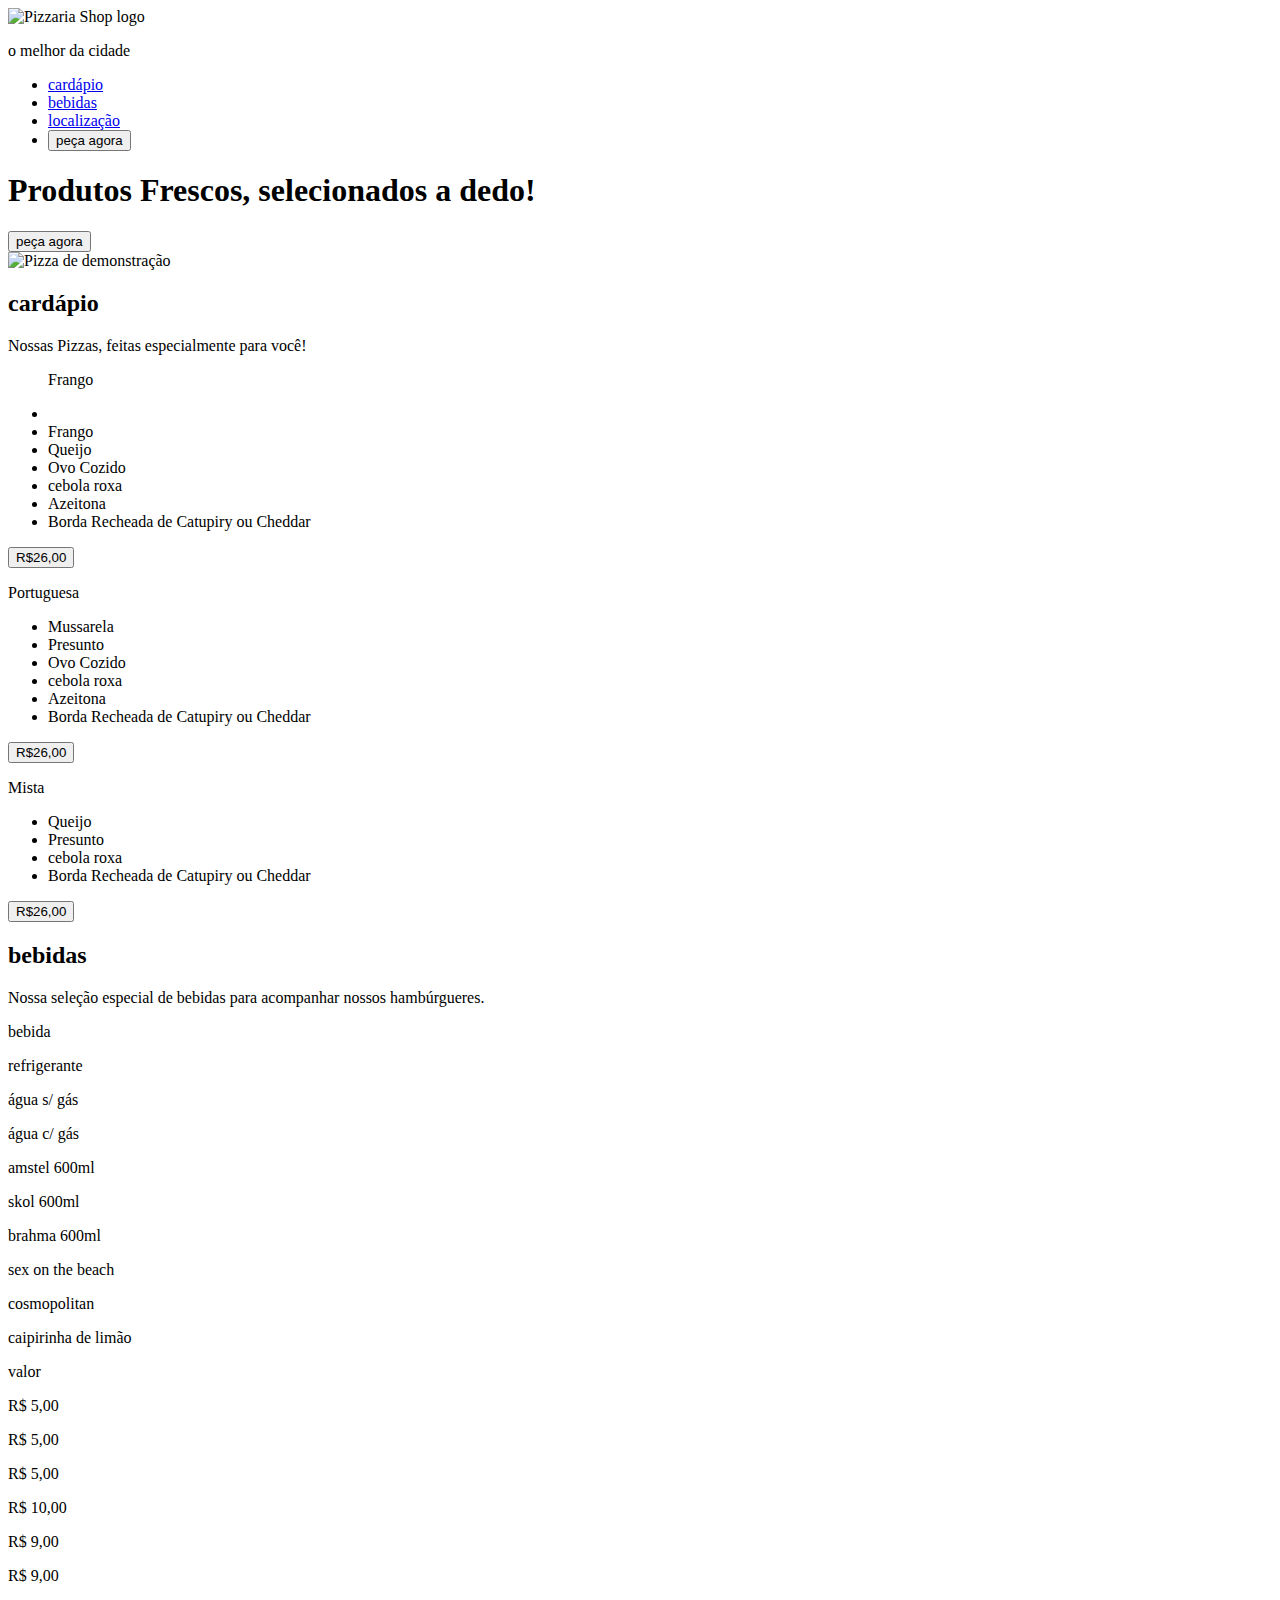
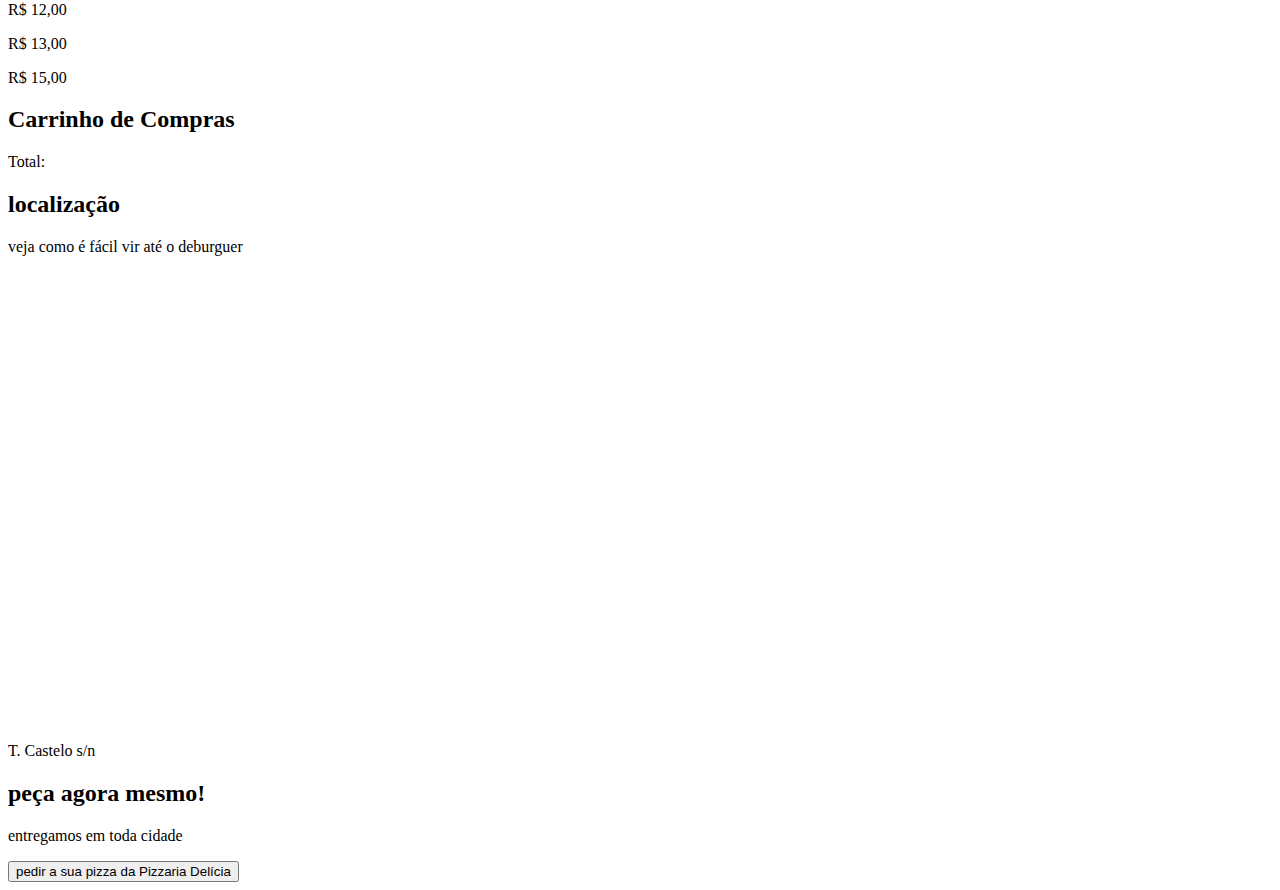
==== index.html @ 37e55f1a "Create index.html" ====
<!DOCTYPE html>
<html lang="en">
  <head>
    <meta charset="UTF-8" />
    <meta http-equiv="X-UA-Compatible" content="IE=edge" />
    <meta name="viewport" content="width=device-width, initial-scale=1.0" />
    <title>Pizzaria Delícia</title>

    <link rel="stylesheet" href="style.css">
  </head>
  <body>
    <nav class="navbar">
      <div class="navbar__brand">
        <img
          class="navbar__logo"
          src="./assets/images/marketing/hamburguer-shop-logo.png"
          alt="Pizzaria Shop logo"
        />
        <p class="navbar__title">o melhor da <span>cidade</span></p>
      </div>

      <ul class="navbar__links">
        <li><a href="#menu">cardápio</a></li>
        <li><a href="#drinks">bebidas</a></li>
        <li><a href="#location">localização</a></li>
        <li><button class="button button--primary">peça agora</button></li>
      </ul>
    </nav>

    <section class="hero-header">
      <div class="hero-header__container">
        <div class="hero-header__content">
          <h1 class="section__title">
            Produtos <span>Frescos</span>, selecionados <span>a dedo</span>!
          </h1>
          <button class="button button--primary">peça agora</button>
        </div>

        <img
          src="./assets/images/hero-header/hamburguer.png"
          alt="Pizza de demonstração"
        />
      </div>
    </section>

    <section class="menu" id="menu">
      <div>
        <h2 class="section__title">cardápio</h2>
        <p class="section__subtitle">
          Nossas Pizzas, feitas <span>especialmente</span> para você!
        </p>
      </div>

      <div class="menu__cards">
        <div class="card">

          <ul class="card__ingredients">
          <p class="card__title">Frango</p>
          </ul>

          <ul class="card__ingredients">
            <li></li>
            <li>Frango</li>
            <li>Queijo</li>
            <li>Ovo Cozido</li>
            <li>cebola roxa</li>
            <li>Azeitona</li>
            <li>Borda Recheada de Catupiry ou Cheddar</li>
          </ul>

            <button class="button button--primary card__price" onclick="adicionarAoCarrinho('Frango ', 26)">R$26,00</button>

        </div>

        <div class="card">
          <p class="card__title">Portuguesa</p>

          <ul class="card__ingredients">
            <li>Mussarela</li>
            <li>Presunto</li>
            <li>Ovo Cozido</li>
            <li>cebola roxa</li>
            <li>Azeitona</li>
            <li>Borda Recheada de Catupiry ou Cheddar</li>
          </ul>

          <button class="button button--primary card__price" onclick="adicionarAoCarrinho('Portuguesa ', 26)">R$26,00</button>
        </div>
        <div class="card">
          <p class="card__title">Mista</p>

          <ul class="card__ingredients">
            <li>Queijo</li>
            <li>Presunto</li>
            <li>cebola roxa</li>
            <li>Borda Recheada de Catupiry ou Cheddar</li>
          </ul>

          <button class="button button--primary card__price" onclick="adicionarAoCarrinho('Mista ', 26)">R$26,00</button>
        </div>
      </div>

      <div>
        <h2 class="section__title">bebidas</h2>
        <p class="section__subtitle">
          Nossa seleção especial de bebidas para acompanhar nossos hambúrgueres.
        </p>
      </div>

      <div class="drinks" id="drinks">
        <div class="drinks__container">
          <div class="drinks__items">
            <p class="drinks__title">bebida</p>

            <p class="drinks__details">refrigerante</p>

            <p class="drinks__details">água s/ gás</p>

            <p class="drinks__details">água c/ gás</p>

            <p class="drinks__details">amstel 600ml</p>

            <p class="drinks__details">skol 600ml</p>

            <p class="drinks__details">brahma 600ml</p>

            <p class="drinks__details">sex on the beach</p>
            <p class="drinks__details">cosmopolitan</p>

            <p class="drinks__details">caipirinha de limão</p>
          </div>

          <div class="drinks__price">
            <p class="drinks__title">valor</p>
            <p class="drinks__details">R$ 5,00</p>
            <p class="drinks__details">R$ 5,00</p>
            <p class="drinks__details">R$ 5,00</p>
            <p class="drinks__details">R$ 10,00</p>
            <p class="drinks__details">R$ 9,00</p>
            <p class="drinks__details">R$ 9,00</p>
            <p class="drinks__details">R$ 12,00</p>
            <p class="drinks__details">R$ 13,00</p>
            <p class="drinks__details">R$ 15,00</p>
          </div>
        </div>
      </div>
      
      <div class="drinks" id="drinks">
        <div class="drinks__container">
          <div class="drinks__items">
            <div class="cart">
              <h2>Carrinho de Compras</h2>
              <ul id="cart-items"></ul>
              <p id="total">Total:</p>
            </div>
          </div>
        </div>
      </div>
    </section>

    

    <section class="location" id="location">
      <div>
        <h2 class="section__title">localização</h2>
        <p class="section__subtitle">veja como é fácil vir até o deburguer</p>
      </div>

      <iframe src="https://www.google.com/maps/embed?pb=!1m18!1m12!1m3!1d1071.9446891581472!2d-38.58392488992443!3d-3.700348181617408!2m3!1f0!2f0!3f0!3m2!1i1024!2i768!4f13.1!3m3!1m2!1s0x7c74a0906b18879%3A0x82dd43379c4affb6!2sEscola%20Estadual%20de%20Educa%C3%A7%C3%A3o%20Profissional%20Paulo%20Petrola!5e0!3m2!1spt-BR!2sbr!4v1700583801187!5m2!1spt-BR!2sbr" 
      width="600" 
      height="450" 
      style="border:0;" 
      allowfullscreen="" 
      loading="lazy" 
      referrerpolicy="no-referrer-when-downgrade">
      </iframe>

      <p class="location__address">T. Castelo s/n</p>
    </section>

    <footer class="footer">
      <div class="footer__container">
        <div>
          <h2 class="section__title">peça <span>agora mesmo</span>!</h2>
          <p class="section__subtitle">entregamos em toda cidade</p>
        </div>

        <button class="button button--primary">pedir a sua pizza da Pizzaria Delícia</button>
      </div>
    </footer>
    <script src="script.js"></script>
  </body>
</html>
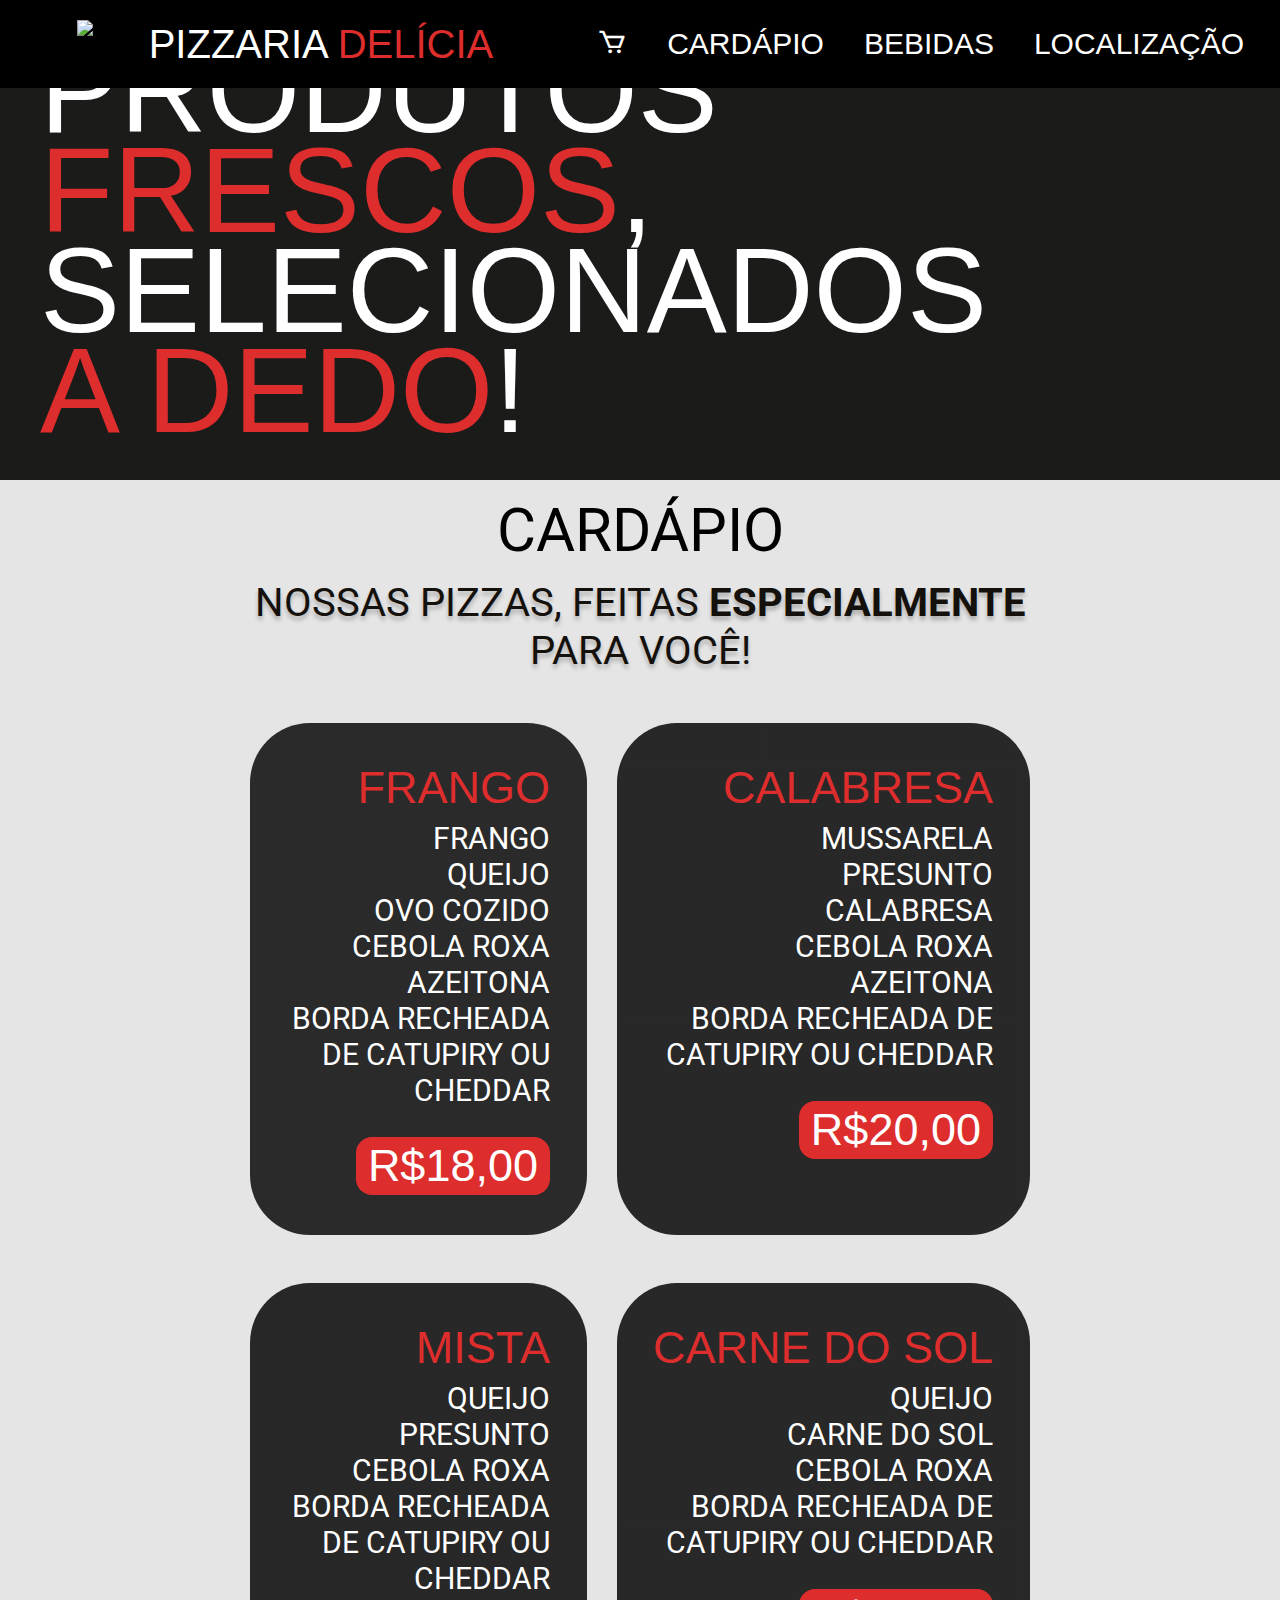
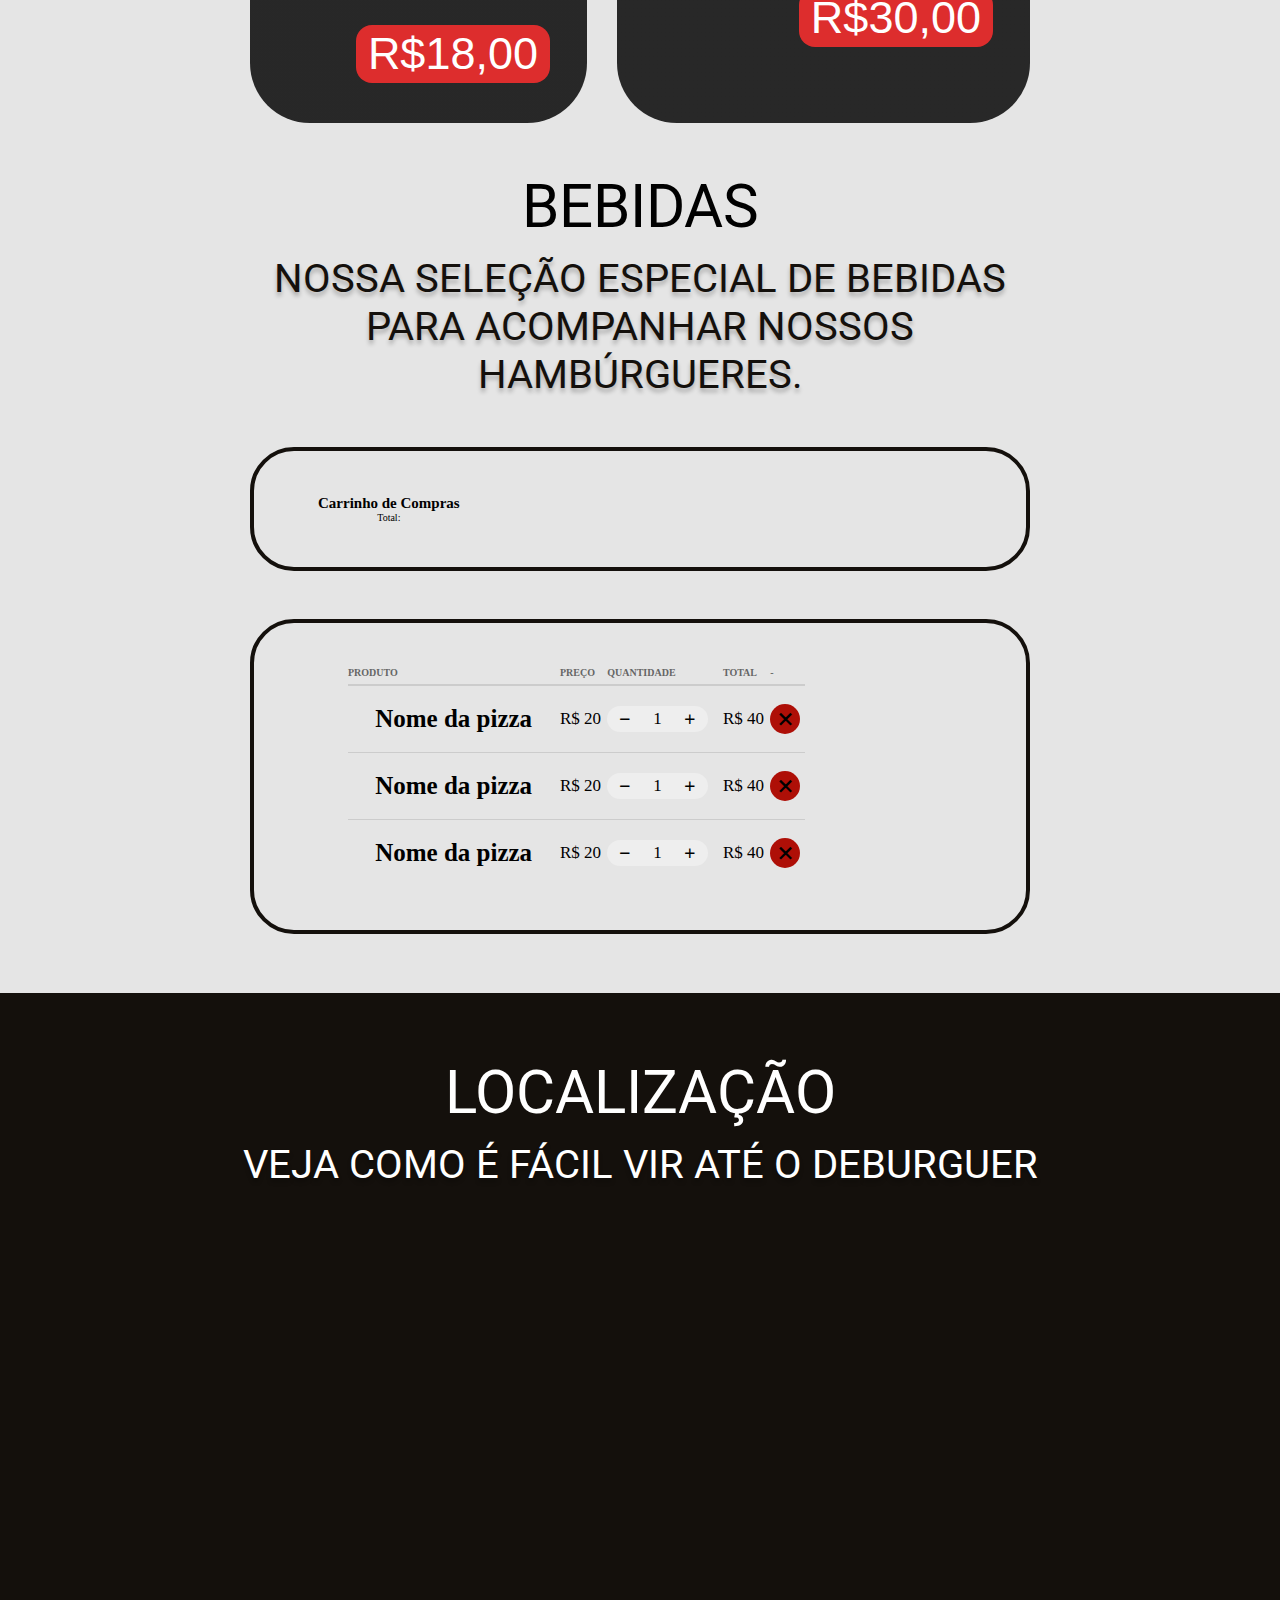
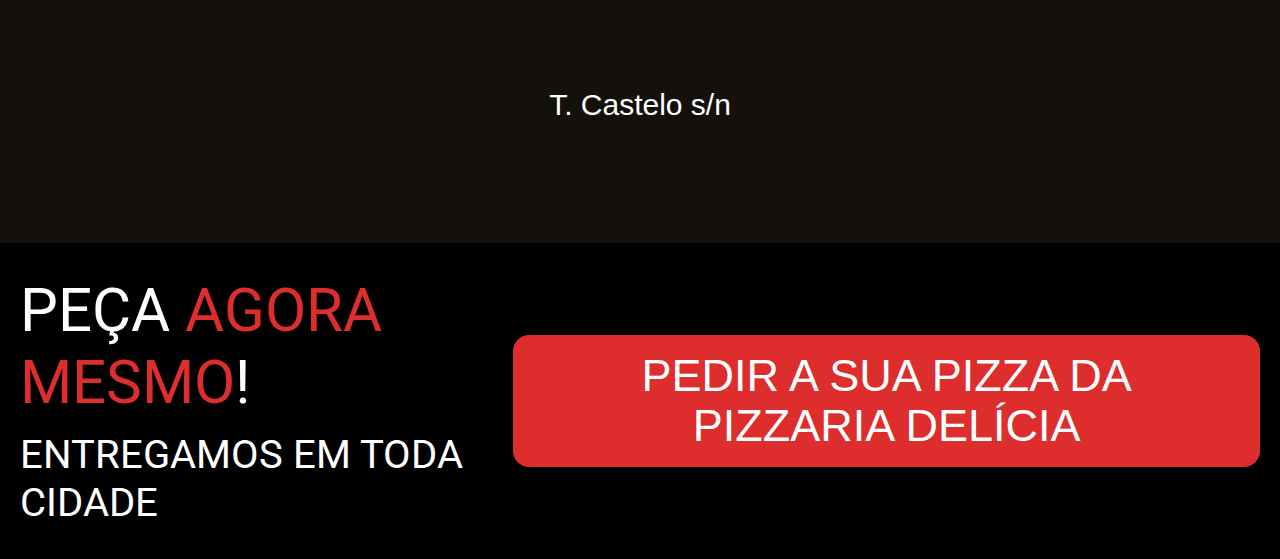
==== commit af0bcdbe: "att nova" ====
--- a/index.html
+++ b/index.html
@@ -1,193 +1,251 @@
 <!DOCTYPE html>
 <html lang="en">
-  <head>
-    <meta charset="UTF-8" />
-    <meta http-equiv="X-UA-Compatible" content="IE=edge" />
-    <meta name="viewport" content="width=device-width, initial-scale=1.0" />
-    <title>Pizzaria Delícia</title>
-
-    <link rel="stylesheet" href="style.css">
-  </head>
-  <body>
-    <nav class="navbar">
-      <div class="navbar__brand">
-        <img
-          class="navbar__logo"
-          src="./assets/images/marketing/hamburguer-shop-logo.png"
-          alt="Pizzaria Shop logo"
-        />
-        <p class="navbar__title">o melhor da <span>cidade</span></p>
-      </div>
-
-      <ul class="navbar__links">
-        <li><a href="#menu">cardápio</a></li>
-        <li><a href="#drinks">bebidas</a></li>
-        <li><a href="#location">localização</a></li>
-        <li><button class="button button--primary">peça agora</button></li>
-      </ul>
-    </nav>
-
-    <section class="hero-header">
-      <div class="hero-header__container">
-        <div class="hero-header__content">
-          <h1 class="section__title">
-            Produtos <span>Frescos</span>, selecionados <span>a dedo</span>!
-          </h1>
-          <button class="button button--primary">peça agora</button>
+
+<head>
+  <meta charset="UTF-8" />
+  <meta http-equiv="X-UA-Compatible" content="IE=edge" />
+  <meta name="viewport" content="width=device-width, initial-scale=1.0" />
+  <title>Pizzaria Delícia</title>
+
+  <link rel="stylesheet" href="style.css">
+  <link href='https://unpkg.com/boxicons@2.1.4/css/boxicons.min.css' rel='stylesheet'>
+</head>
+
+<body>
+  <nav class="navbar">
+    <div class="navbar__brand">enu
+      <img class="navbar__logo" src="logo.png" alt="Pizzaria Shop logo" />
+      <p class="navbar__title">Pizzaria <span>Delícia</span></p>
+    </div>
+
+    <ul class="navbar__links">
+      <li><a href="#"><i class='bx bx-cart' style='color:#fff'></i></a></li>
+      <li><a href="#menu">cardápio</a></li>
+      <li><a href="#drinks">bebidas</a></li>
+      <li><a href="#location">localização</a></li>
+    </ul>
+  </nav>
+
+  <section class="hero-header">
+    <div class="hero-header__container">
+      <div class="hero-header__content">
+        <h1 class="section__title">
+          Produtos <span>Frescos</span>, selecionados <span>a dedo</span>!
+        </h1>
+      </div>
+  </section>
+
+  <section class="menu" id="menu">
+    <div>
+      <h2 class="section__title">cardápio</h2>
+      <p class="section__subtitle">
+        Nossas Pizzas, feitas <span>especialmente</span> para você!
+      </p>
+    </div>
+
+    <div class="menu__cards">
+      <div class="card">
+
+        <p class="card__title">Frango</p>
+
+        <ul class="card__ingredients">
+          <li>Frango</li>
+          <li>Queijo</li>
+          <li>Ovo Cozido</li>
+          <li>cebola roxa</li>
+          <li>Azeitona</li>
+          <li>Borda Recheada de Catupiry ou Cheddar</li>
+        </ul>
+
+        <button class="button button--primary card__price" onclick="adicionarAoCarrinho('Frango ', 18)">R$18,00</button>
+
+      </div>
+
+      <div class="card">
+        <p class="card__title">Calabresa</p>
+
+        <ul class="card__ingredients">
+          <li>Mussarela</li>
+          <li>Presunto</li>
+          <li>Calabresa</li>
+          <li>cebola roxa</li>
+          <li>Azeitona</li>
+          <li>Borda Recheada de Catupiry ou Cheddar</li>
+        </ul>
+
+        <button class="button button--primary card__price"
+          onclick="adicionarAoCarrinho('Portuguesa ', 20)">R$20,00</button>
+      </div>
+
+      <div class="card">
+        <p class="card__title">Mista</p>
+
+        <ul class="card__ingredients">
+          <li>Queijo</li>
+          <li>Presunto</li>
+          <li>cebola roxa</li>
+          <li>Borda Recheada de Catupiry ou Cheddar</li>
+        </ul>
+
+        <button class="button button--primary card__price" onclick="adicionarAoCarrinho('Mista ', 18)">R$18,00</button>
+      </div>
+
+      <div class="card">
+        <p class="card__title">Carne do sol</p>
+
+        <ul class="card__ingredients">
+          <li>Queijo</li>
+          <li>Carne do sol</li>
+          <li>cebola roxa</li>
+          <li>Borda Recheada de Catupiry ou Cheddar</li>
+        </ul>
+
+        <button class="button button--primary card__price"
+          onclick="adicionarAoCarrinho('Carne do sol', 30)">R$30,00</button>
+      </div>
+    </div>
+    </div>
+
+
+
+    <div>
+      <h2 class="section__title">bebidas</h2>
+      <p class="section__subtitle">
+        Nossa seleção especial de bebidas para acompanhar nossos hambúrgueres.
+      </p>
+    </div>
+
+    <div class="drinks" id="drinks">
+      <div class="drinks__container">
+        <div class="drinks__items">
+          <h2>Carrinho de Compras</h2>
+            <ul id="cart-items"></ul>
+            <p id="total">Total:</p>
         </div>
-
-        <img
-          src="./assets/images/hero-header/hamburguer.png"
-          alt="Pizza de demonstração"
-        />
-      </div>
-    </section>
-
-    <section class="menu" id="menu">
-      <div>
-        <h2 class="section__title">cardápio</h2>
-        <p class="section__subtitle">
-          Nossas Pizzas, feitas <span>especialmente</span> para você!
-        </p>
-      </div>
-
-      <div class="menu__cards">
-        <div class="card">
-
-          <ul class="card__ingredients">
-          <p class="card__title">Frango</p>
-          </ul>
-
-          <ul class="card__ingredients">
-            <li></li>
-            <li>Frango</li>
-            <li>Queijo</li>
-            <li>Ovo Cozido</li>
-            <li>cebola roxa</li>
-            <li>Azeitona</li>
-            <li>Borda Recheada de Catupiry ou Cheddar</li>
-          </ul>
-
-            <button class="button button--primary card__price" onclick="adicionarAoCarrinho('Frango ', 26)">R$26,00</button>
-
-        </div>
-
-        <div class="card">
-          <p class="card__title">Portuguesa</p>
-
-          <ul class="card__ingredients">
-            <li>Mussarela</li>
-            <li>Presunto</li>
-            <li>Ovo Cozido</li>
-            <li>cebola roxa</li>
-            <li>Azeitona</li>
-            <li>Borda Recheada de Catupiry ou Cheddar</li>
-          </ul>
-
-          <button class="button button--primary card__price" onclick="adicionarAoCarrinho('Portuguesa ', 26)">R$26,00</button>
-        </div>
-        <div class="card">
-          <p class="card__title">Mista</p>
-
-          <ul class="card__ingredients">
-            <li>Queijo</li>
-            <li>Presunto</li>
-            <li>cebola roxa</li>
-            <li>Borda Recheada de Catupiry ou Cheddar</li>
-          </ul>
-
-          <button class="button button--primary card__price" onclick="adicionarAoCarrinho('Mista ', 26)">R$26,00</button>
-        </div>
-      </div>
-
-      <div>
-        <h2 class="section__title">bebidas</h2>
-        <p class="section__subtitle">
-          Nossa seleção especial de bebidas para acompanhar nossos hambúrgueres.
-        </p>
-      </div>
-
-      <div class="drinks" id="drinks">
-        <div class="drinks__container">
-          <div class="drinks__items">
-            <p class="drinks__title">bebida</p>
-
-            <p class="drinks__details">refrigerante</p>
-
-            <p class="drinks__details">água s/ gás</p>
-
-            <p class="drinks__details">água c/ gás</p>
-
-            <p class="drinks__details">amstel 600ml</p>
-
-            <p class="drinks__details">skol 600ml</p>
-
-            <p class="drinks__details">brahma 600ml</p>
-
-            <p class="drinks__details">sex on the beach</p>
-            <p class="drinks__details">cosmopolitan</p>
-
-            <p class="drinks__details">caipirinha de limão</p>
-          </div>
-
-          <div class="drinks__price">
-            <p class="drinks__title">valor</p>
-            <p class="drinks__details">R$ 5,00</p>
-            <p class="drinks__details">R$ 5,00</p>
-            <p class="drinks__details">R$ 5,00</p>
-            <p class="drinks__details">R$ 10,00</p>
-            <p class="drinks__details">R$ 9,00</p>
-            <p class="drinks__details">R$ 9,00</p>
-            <p class="drinks__details">R$ 12,00</p>
-            <p class="drinks__details">R$ 13,00</p>
-            <p class="drinks__details">R$ 15,00</p>
+      </div>
+    </div>
+
+    
+
+    <div class="drinks" id="drinks">
+      <div class="drinks__container">
+        <div class="drinks__items">
+          <div class="cart">
+            <table>
+              <thead>
+                  <tr>
+                      <th>Produto</th>
+                      <th>Preço</th>
+                      <th>Quantidade</th>
+                      <th>Total</th>
+                      <th>-</th>
+  
+                  </tr>
+              <tbody>
+                  <tr>
+                      <td>
+                          <div class="produto">
+                              <img src="https://picsum.photos/70/80" alt="">
+                              <div class="info">
+                                  <div class="produto-nome"><b>Nome da pizza</b></div>
+                              </div>
+                          </div>
+                      </td>
+                      <td>R$ 20</td>
+                      <td>
+                          <div class="qtd">
+                              <button><i class='bx bx-minus'></i></button>
+                              <span>1</span>
+                              <button><i class='bx bx-plus'></i></button>
+                          </div>
+                      </td>
+                      <td>R$ 40</td>
+                      <td>
+                          <button class="delete"><i class='bx bx-x'></i></button>
+                      </td>
+                  </tr>
+                  <tr>
+                      <td>
+                          <div class="produto">
+                              <img src="https://picsum.photos/70/80" alt="">
+                              <div class="info">
+                                  <div class="produto-nome"><b>Nome da pizza</b></div>
+                              </div>
+                          </div>
+                      </td>
+                      <td>R$ 20</td>
+                      <td>
+                          <div class="qtd">
+                              <button><i class='bx bx-minus'></i></button>
+                              <span>1</span>
+                              <button><i class='bx bx-plus'></i></button>
+                          </div>
+                      </td>
+                      <td>R$ 40</td>
+                      <td>
+                          <button class="delete"><i class='bx bx-x'></i></button>
+                      </td>
+                  </tr>
+                  <tr>
+                      <td>
+                          <div class="produto">
+                              <img src="https://picsum.photos/70/80" alt="">
+                              <div class="info">
+                                  <div class="produto-nome"><b>Nome da pizza</b></div>
+                              </div>
+                          </div>
+                      </td>
+                      <td>R$ 20</td>
+                      <td>
+                          <div class="qtd">
+                              <button><i class='bx bx-minus'></i></button>
+                              <span>1</span>
+                              <button><i class='bx bx-plus'></i></button>
+                          </div>
+                      </td>
+                      <td>R$ 40</td>
+                      <td>
+                          <button class="delete"><i class='bx bx-x'></i></button>
+                      </td>
+                  </tr>
+              </tbody>
+              </thead>
+          </table>
           </div>
         </div>
       </div>
-      
-      <div class="drinks" id="drinks">
-        <div class="drinks__container">
-          <div class="drinks__items">
-            <div class="cart">
-              <h2>Carrinho de Compras</h2>
-              <ul id="cart-items"></ul>
-              <p id="total">Total:</p>
-            </div>
-          </div>
-        </div>
-      </div>
-    </section>
-
-    
-
-    <section class="location" id="location">
+    </div>
+    <br>
+  </section>
+
+
+
+  <section class="location" id="location">
+    <div>
+      <h2 class="section__title">localização</h2>
+      <p class="section__subtitle">veja como é fácil vir até o deburguer</p>
+    </div>
+
+    <iframe
+      src="https://www.google.com/maps/embed?pb=!1m18!1m12!1m3!1d1071.9446891581472!2d-38.58392488992443!3d-3.700348181617408!2m3!1f0!2f0!3f0!3m2!1i1024!2i768!4f13.1!3m3!1m2!1s0x7c74a0906b18879%3A0x82dd43379c4affb6!2sEscola%20Estadual%20de%20Educa%C3%A7%C3%A3o%20Profissional%20Paulo%20Petrola!5e0!3m2!1spt-BR!2sbr!4v1700583801187!5m2!1spt-BR!2sbr"
+      width="600" height="450" style="border:0;" allowfullscreen="" loading="lazy"
+      referrerpolicy="no-referrer-when-downgrade">
+    </iframe>
+
+    <p class="location__address">T. Castelo s/n</p>
+  </section>
+
+  <footer class="footer">
+    <div class="footer__container">
       <div>
-        <h2 class="section__title">localização</h2>
-        <p class="section__subtitle">veja como é fácil vir até o deburguer</p>
-      </div>
-
-      <iframe src="https://www.google.com/maps/embed?pb=!1m18!1m12!1m3!1d1071.9446891581472!2d-38.58392488992443!3d-3.700348181617408!2m3!1f0!2f0!3f0!3m2!1i1024!2i768!4f13.1!3m3!1m2!1s0x7c74a0906b18879%3A0x82dd43379c4affb6!2sEscola%20Estadual%20de%20Educa%C3%A7%C3%A3o%20Profissional%20Paulo%20Petrola!5e0!3m2!1spt-BR!2sbr!4v1700583801187!5m2!1spt-BR!2sbr" 
-      width="600" 
-      height="450" 
-      style="border:0;" 
-      allowfullscreen="" 
-      loading="lazy" 
-      referrerpolicy="no-referrer-when-downgrade">
-      </iframe>
-
-      <p class="location__address">T. Castelo s/n</p>
-    </section>
-
-    <footer class="footer">
-      <div class="footer__container">
-        <div>
-          <h2 class="section__title">peça <span>agora mesmo</span>!</h2>
-          <p class="section__subtitle">entregamos em toda cidade</p>
-        </div>
-
-        <button class="button button--primary">pedir a sua pizza da Pizzaria Delícia</button>
-      </div>
-    </footer>
-    <script src="script.js"></script>
-  </body>
-</html>
+        <h2 class="section__title">peça <span>agora mesmo</span>!</h2>
+        <p class="section__subtitle">entregamos em toda cidade</p>
+      </div>
+
+      <button class="button button--primary">pedir a sua pizza da Pizzaria Delícia</button>
+    </div>
+  </footer>
+  <script src="script.js"></script>
+</body>
+
+</html>--- a/style.css
+++ b/style.css
@@ -0,0 +1,704 @@
+@import url('https://fonts.googleapis.com/css2?family=Libre+Baskerville&family=Roboto:wght@400;500;700&display=swap');
+@import url('https://fonts.cdnfonts.com/css/brush');
+@import url('https://fonts.cdnfonts.com/css/cupid-love-2');
+
+:root {
+    --black: #000;
+    --gray-100: #e5e5e5;
+    --gray-900: #14100c;
+    --primary: #E63946;
+    --white: #fff;
+  }
+  * {
+    scroll-behavior: smooth;
+    padding: 0;
+    margin: 0;
+    box-sizing: border-box;
+  }
+  
+  li {
+    list-style: none;
+  }
+  
+  :root {
+    --black: #000;
+    --gray-100: #e5e5e5;
+    --gray-900: #14100c;
+    --primary: #dd2d2d;
+    --white: #fff;
+  }
+  
+  .navbar {
+    position: fixed;
+    width: 100%;
+    display: flex;
+    align-items: center;
+    justify-content: space-between;
+    background-color: var(--black);
+    padding: 20px 36px;
+    font-family: 'Cupid Love', sans-serif;
+    gap: 20px;
+    z-index: 1;
+  }
+
+  /* Adicione este trecho ao final do seu CSS */
+.navbar__cart {
+  display: flex;
+  align-items: center;
+}
+
+  
+  .navbar__title {
+    color: var(--white);
+    font-size: 40px;
+    line-height: 44px;
+    text-transform: uppercase;
+    text-align: center;
+    transition: all 200ms ease-in;
+  }
+
+  .navbar__title{
+    
+  }
+
+  .navbar__title:hover {
+    padding: 0.5rem 1rem 1.2rem 1rem;
+    color: #a91414;
+    border-bottom: 3px solid #a91414;
+  }
+  
+  .navbar__brand {
+    display: flex;
+    align-items: center;
+    gap: 24px;
+  }
+
+  .navbar__brand img {
+    height: 3rem;
+    width: 3rem;
+  }
+  
+  .navbar__title span {
+    color: var(--primary);
+  }
+  
+  .navbar__links {
+    display: flex;
+    align-items: center;
+    gap: 40px;
+  }
+  
+  .navbar__links li a {
+    color: var(--white);
+    text-transform: uppercase;
+    text-decoration: none;
+    font-size: 20px;
+  }
+
+  .navbar__links li a i {
+    font-size: 30px;
+
+  }
+
+  
+  .navbar__links li a,
+  .navbar__links .button {
+    font-size: 30px;
+    line-height: 34px;
+  }
+  
+  .navbar__links .button {
+    text-transform: uppercase;
+  }
+  
+  @media (max-width: 1279px) {
+    .navbar,
+    .navbar__brand {
+      flex-direction: column;
+    }
+  
+    .navbar__links {
+      gap: 20px;
+    }
+  }
+  
+  @media (max-width: 767px) {
+    .navbar__links {
+      flex-direction: column;
+    }
+  
+    .navbar__title {
+      font-size: 20px;
+      line-height: 24px;
+    }
+  
+    .navbar__links li a {
+      font-size: 16px;
+      line-height: 20px;
+    }
+  }
+  
+  body {
+    font-size: 62.5%;
+  background-color: var(--gray-100);
+  overflow-x: hidden;
+  scroll-behavior: smooth;
+}
+
+.card__title,
+.button,
+.section__title {
+  font-family: 'Cupid Love', sans-serif;
+}
+
+.section__subtitle,
+.card__ingredients {
+  font-family: 'Roboto', sans-serif;
+}
+
+.menu {
+  display: flex;
+  flex-direction: column;
+  width: 100%;
+  height: auto;
+  align-items: center;
+  justify-content: center;
+  gap: 48px;
+  padding: 15px 250px 0px 250px;
+}
+
+.section__title {
+  color: var(--black);
+  font-size: 60px;
+  line-height: 72px;
+  font-weight: 400;
+  font-family: 'Roboto', sans-serif;
+}
+
+.section__subtitle {
+  color: var(--gray-900);
+  margin-top: 12px;
+  font-size: 40px;
+  line-height: 48px;
+  text-shadow: 0 4px 4px rgba(0, 0, 0, 0.25);
+}
+
+.section__subtitle span {
+
+  font-weight: 700;
+}
+
+.section__title,
+.section__subtitle {
+  text-transform: uppercase;
+  text-align: center;
+}
+
+.menu__cards {
+  display: grid;
+  grid-template-columns: repeat(2, minmax(auto, 900px));
+  gap: 48px 30px;
+  width: 100%;
+}
+
+.card {
+  text-transform: uppercase;
+  background: #333;
+  border-radius: 60px;
+  background-size: cover;
+  width: 100%;
+  max-width: 900px;
+  padding: 40px 5px;
+}
+
+.card:nth-child(1) {
+  background-image:  linear-gradient(rgba(29, 29, 29, 0.4), rgba(29, 29, 29, 0.4)), url('frango.jpg');
+  background-repeat: no-repeat;
+  background-position: center;
+  background-size: cover;
+}
+
+.card:nth-child(2) {
+  background-image: linear-gradient(rgba(29, 29, 29, 0.5), rgba(29, 29, 29, 0.5)), url('calabresa.jpg');
+  
+}
+
+.card:nth-child(3) {
+  background-image:  linear-gradient(rgba(29, 29, 29, 0.5), rgba(29, 29, 29, 0.5)), url('mista.jpg');
+}
+
+.card:nth-child(4) {
+  background-image:  linear-gradient(rgba(29, 29, 29, 0.5), rgba(29, 29, 29, 0.5)), url('carnee.jpg');
+  background-repeat: no-repeat;
+
+}
+
+.card__title {
+  color: var(--primary);
+  font-size: 45px;
+  line-height: 50px;
+  width: fit-content;
+}
+
+.card__title,
+.card__ingredients,
+.card__price {
+  margin-left: auto;
+  margin-right: 2rem;
+}
+
+.card__ingredients {
+  text-align: right;
+  margin-top: 8px;
+  font-size: 30px;
+  line-height: 36px;
+}
+
+.card__ingredients,
+.button--primary {
+  color: rgb(255, 255, 255);
+  float: right;
+  margin: 12px, 5px;
+}
+
+.button--primary {
+  background-color: var(--primary);
+  font-size: 45px;
+  line-height: 50px;
+  border-radius: 16px;
+  padding: 4px 12px;
+}
+
+.button--primary:hover {
+  background-color: #6a0f17;
+  transition: all 200ms;
+}
+
+.card__price {
+  margin-top: 28px;
+}
+
+.drinks {
+  border: 4px solid var(--gray-900);
+  border-radius: 44px;
+  padding: 44px 64px;
+  width: 100%;
+  max-width: 1200px;
+  display: flex;
+  justify-content: space-between;
+}
+
+.drinks__title {
+  font-weight: 700;
+  font-size: 50px;
+  line-height: 50px;
+  color: var(--primary);
+}
+
+.drinks__title,
+.drinks__details {
+  text-transform: uppercase;
+}
+
+.drinks__details {
+  font-size: 36px;
+  line-height: 40px;
+  display: flex;
+  justify-content: space-between;
+}
+
+.drinks__container {
+  display: flex;
+  justify-content: space-between;
+  width: 100%;
+  position: relative;
+}
+
+.drinks__items .drinks__details:nth-child(2),
+.drinks__items .drinks__details:nth-child(5),
+.drinks__items .drinks__details:nth-child(8),
+.drinks__price .drinks__details:nth-child(2),
+.drinks__price .drinks__details:nth-child(5),
+.drinks__price .drinks__details:nth-child(8) {
+  margin-top: 24px;
+}
+
+.drinks__items .drinks__details:nth-child(2):before,
+.drinks__items .drinks__details:nth-child(5):before,
+.drinks__items .drinks__details:nth-child(8):before {
+  content: '';
+  background-color: var(--black);
+  height: 1px;
+  width: 100%;
+  position: absolute;
+  margin-top: -12px;
+}
+
+.drinks__items,
+.drinks__price {
+  display: flex;
+  flex-direction: column;
+  align-items: center;
+}
+
+.section {
+  display: flex;
+  align-items: center;
+  justify-content: center;
+}
+
+.location {
+  background-color: var(--gray-900);
+  display: flex;
+  gap: 24px;
+  flex-direction: column;
+  align-items: center;
+  color: var(--white);
+  padding: 64px 0 120px;
+}
+
+.location .section__title,
+.location .section__subtitle {
+  color: var(--white);
+}
+
+.location__address {
+  font-size: 30px;
+  line-height: 36px;
+  font-family: 'Bebas Neue', sans-serif;
+}
+
+.location iframe {
+  max-width: calc(100% - 40px);
+  border-radius: 32px;
+}
+
+.footer {
+  background-color: var(--black);
+}
+
+.footer .section__title,
+.footer .section__subtitle {
+  color: var(--white);
+  text-align: left;
+}
+
+.footer .section__title span {
+  color: var(--primary);
+}
+
+.footer__container {
+  display: flex;
+  justify-content: space-between;
+  align-items: center;
+  width: calc(100% - 40px);
+  max-width: 1460px;
+  margin: 0 auto;
+  gap: 32px;
+  padding: 32px 0;
+}
+
+.footer .button--primary {
+  padding: 16px 36px;
+  text-transform: uppercase;
+}
+
+.button {
+  width: fit-content;
+  border: 0;
+}
+
+.hero-header {
+  background: linear-gradient(0deg, #12120d, #12120d), #070606;
+}
+
+.hero-header p,
+.hero-header h1 {
+  color: var(--white);
+  text-align: left;
+}
+
+.hero-header img {
+  width: 100%;
+  margin-left: -60px;
+  margin-top: auto;
+}
+
+.hero-header span {
+  color: var(--primary);
+  font-family: 'Cupid Love', sans-serif;
+}
+
+.hero-header h1 {
+  font-size: 120px;
+  line-height: 100px;
+  font-family: 'Brush', sans-serif;
+}
+
+.hero-header .button {
+  text-transform: uppercase;
+}
+
+.hero-header__container {
+  display: flex;
+  align-items: center;
+  overflow: hidden;
+  height: 30rem;
+  background-image: linear-gradient(rgba(29, 29, 29, 0.8), rgba(29, 29, 29, 0.8)), url("fundopizza.jpg");
+  background-position: center center;
+    background-size: cover;
+    background-repeat: no-repeat;
+}
+
+.hero-header__content {
+  padding: 186px 0 186px 100px;
+  width: 100%;
+  max-width: 1100px;
+  display: flex;
+  flex-direction: column;
+  gap: 28px;
+  flex: 0 0 auto;
+}
+
+@media (max-width: 1535px) {
+  .hero-header img {
+    margin-left: 0;
+  }
+
+  .hero-header__content {
+    flex: initial;
+    padding: 40px;
+  }
+}
+
+@media (max-width: 1279px) {
+  .hero-header img {
+    margin-top: 0;
+  }
+
+  .hero-header__container {
+    flex-direction: column;
+  }
+}
+
+@media (max-width: 1023px) {
+  .hero-header h1 {
+    font-size: 40px;
+    line-height: 36px;
+  }
+
+  .drinks,
+  .section__title,
+  .section__subtitle,
+  .card {
+    max-width: 450px;
+  }
+
+  .menu {
+    padding: 20px 24px 48px 24px;
+    gap: 24px;
+  }
+
+  .menu__cards {
+    grid-template-columns: 1fr;
+    gap: 16px;
+    justify-items: center;
+  }
+
+  .section__title {
+    font-size: 32px;
+    line-height: 36px;
+  }
+
+  .section__subtitle {
+    font-size: 20px;
+    line-height: 24px;
+  }
+
+  .card {
+    padding: 20px 0;
+  }
+
+  .card__title {
+    font-size: 20px;
+    line-height: 24px;
+  }
+
+  .card__title,
+  .card__ingredients,
+  .card__price {
+    margin-right: 24px;
+  }
+
+  .card__ingredients {
+    font-size: 16px;
+    line-height: 20px;
+  }
+
+  .button {
+    font-size: 20px;
+    line-height: 24px;
+  }
+
+  .drinks {
+    padding: 20px;
+  }
+
+  .drinks__details {
+    font-size: 16px;
+    line-height: 20px;
+  }
+
+  .drinks__title {
+    font-size: 24px;
+    line-height: 28px;
+  }
+
+  .location__address {
+    font-size: 16px;
+    line-height: 20px;
+  }
+
+  .footer__container {
+    flex-direction: column;
+  }
+}
+
+body table {
+  width: 100%;
+  border-collapse: collapse;
+  margin: 0 30px;
+}
+body table thead tr {
+  border-bottom: 2px solid #ccc;
+}
+body table thead th {
+  text-align: left;
+  padding-bottom: 6px;
+  text-transform: uppercase;
+  color: #666;
+}
+body table tbody tr {
+  border-bottom: 1px solid #ccc;
+}
+body table tbody tr:last-child {
+  border: 0;
+}
+body table tbody tr td {
+  padding: 18px 0px;
+  font-size: 17px;
+  margin-right: 9rem;
+}
+
+body .produto {
+  display: flex;
+  align-items: center;
+}
+body .produto img {
+  border-radius: 6px;
+}
+body .produto .info {
+  margin-left: 1.7rem;
+}
+body .produto .info .produto-nome {
+  font-size: 25px;
+}
+
+button {
+  cursor: pointer;
+}
+
+.qtd {
+  background-color: #eee;
+  display: inline-flex;
+  padding: 0 0;
+  height: 26px;
+  overflow: hidden;
+  justify-content: space-around;
+  min-width: 50px;
+  align-items: center;
+  border-radius: 20px;
+}
+.qtd span {
+  margin: 0 10px;
+}
+.qtd button {
+  display: flex;
+  align-items: center;
+  background-color: transparent;
+  border: 0;
+  padding: 0 10px;
+  height: 100%;
+  font-size: 16px;
+}
+.qtd button:hover {
+  background-color: #ddd;
+  transition: all 200ms;
+}
+
+.delete {
+  background-color: #ae0f07;
+  border: 0;
+  width: 30px;
+  height: 30px;
+  border-radius: 100%;
+  display: flex;
+  align-items: center;
+  justify-content: center;
+  font-size: 27px;
+}
+.delete:hover {
+  background-color: #e04b4b;
+  transition: all 400ms;
+}
+
+aside {
+  margin-left: 4rem;
+}
+aside .box {
+  border-radius: 12px;
+  margin-bottom: 15px;
+  border: solid 1px #ccc;
+  background-color: #ddd;
+  font-size: 14px;
+  font-weight: 100;
+}
+aside .box header {
+  padding: 15px 20px;
+  font-size: 25px;
+  font-weight: 100;
+  text-align: center;
+  border-bottom: 1px solid #ccc;
+}
+aside .box .info {
+  padding: 20px;
+}
+aside .box .info > div {
+  display: flex;
+  justify-content: space-between;
+  margin-bottom: 6px;
+  color: #333;
+}
+aside .box footer {
+  background-color: #d1d1d1;
+  padding: 15px 20px;
+  font-size: 22px;
+  display: flex;
+  justify-content: space-between;
+}
+aside > button {
+  border-radius: 12px;
+  border: 0;
+  padding: 15px 0;
+  color: white;
+  background-color: #28a745;
+  display: block;
+  width: 100%;
+  text-transform: uppercase;
+  letter-spacing: 1px;
+  font-size: 16px;
+}
+aside > button:hover {
+  background-color: #3bc55b;
+  transition: all 300ms;
+}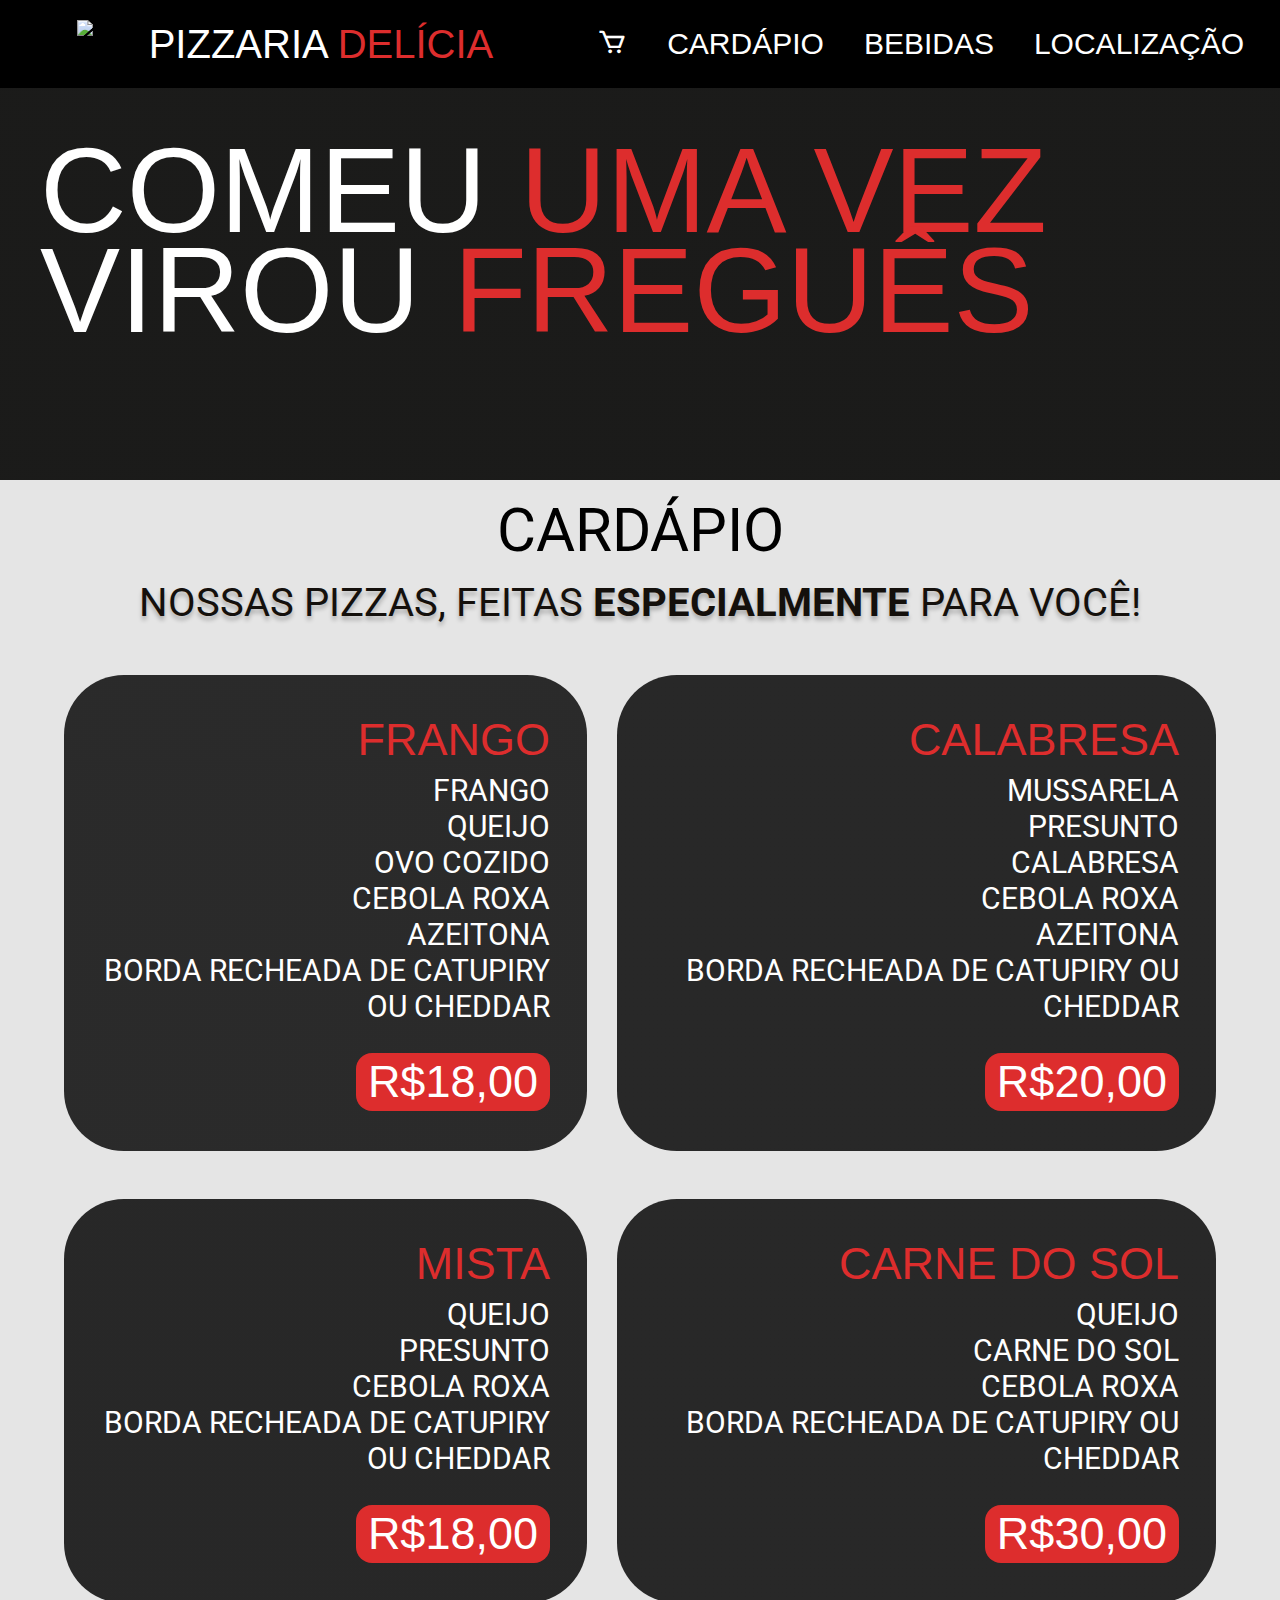
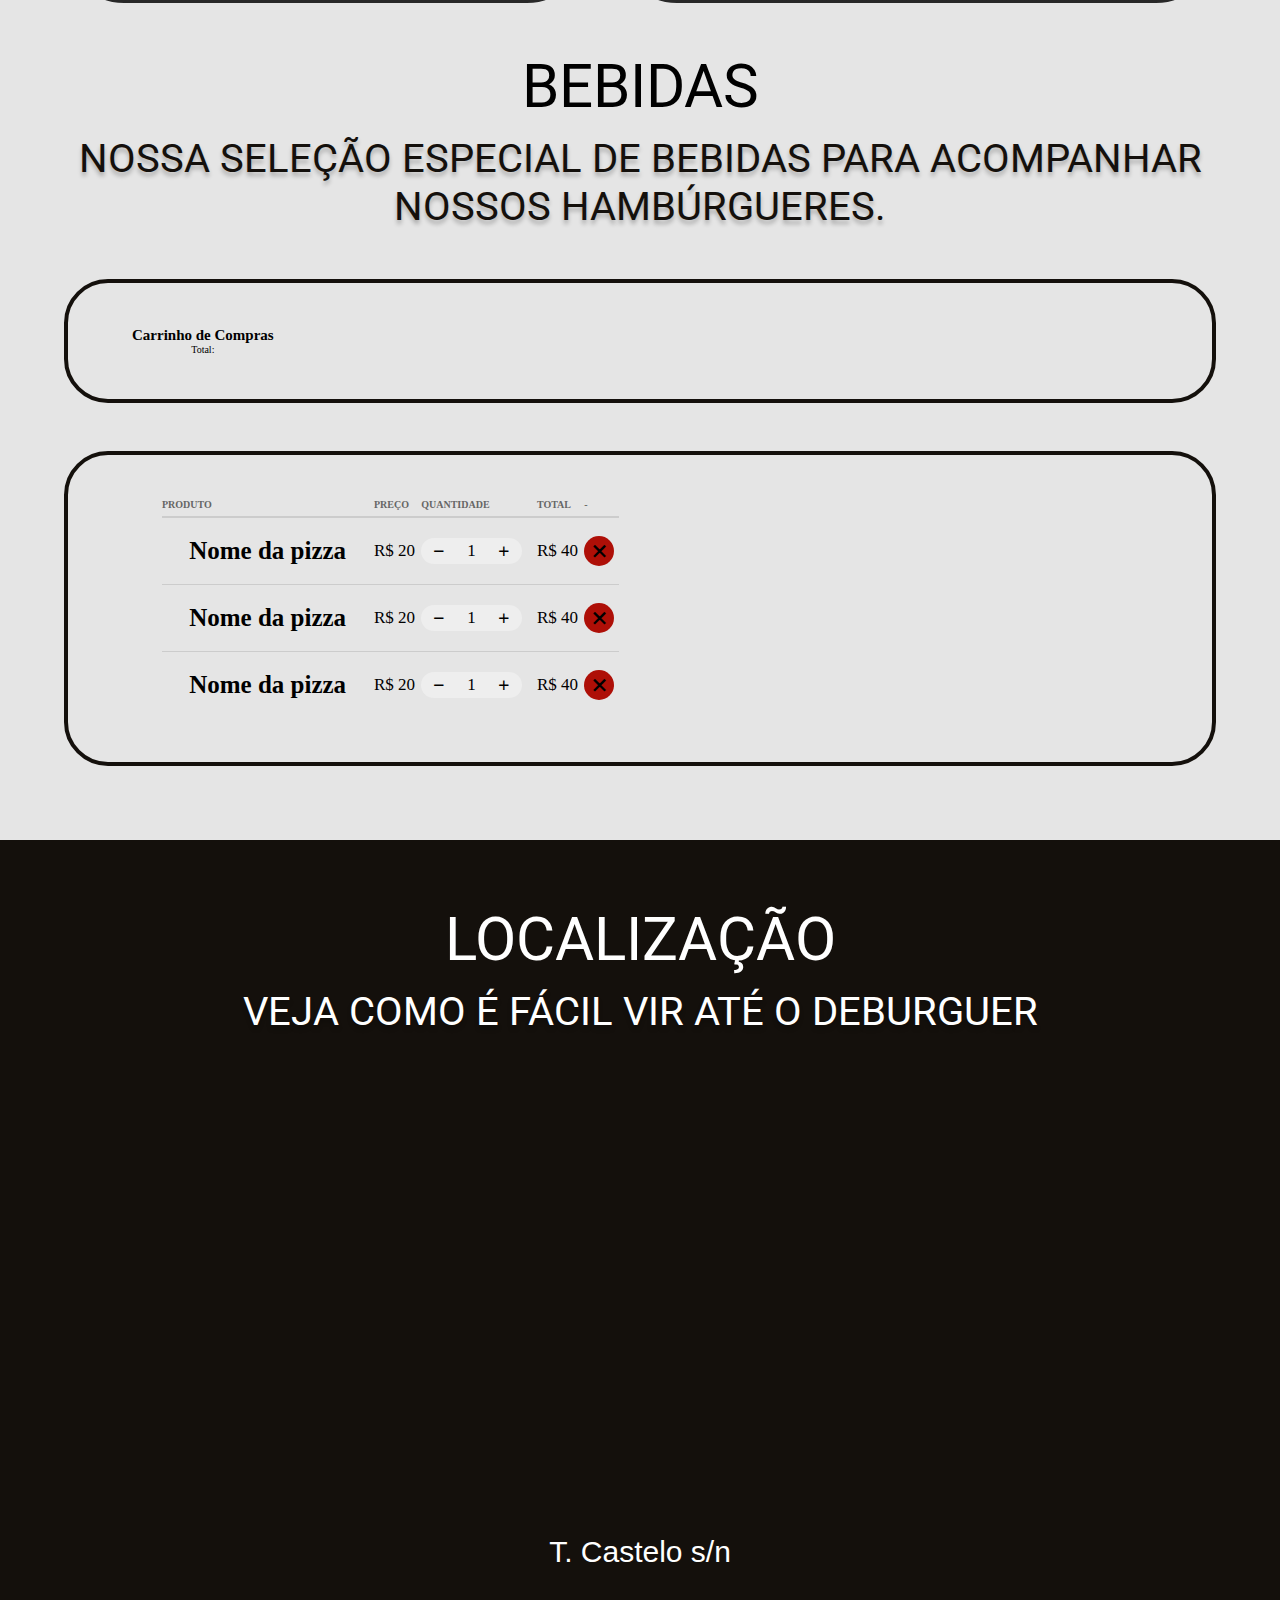
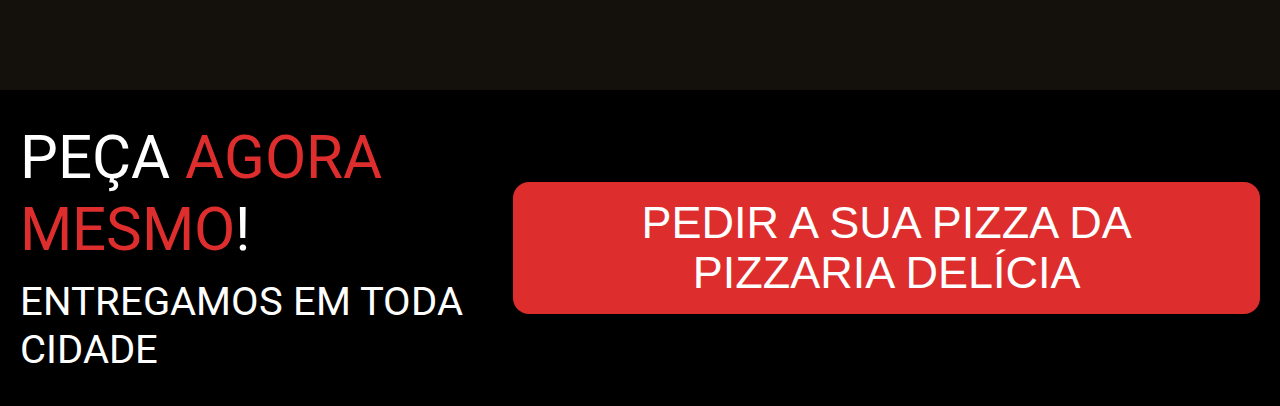
==== commit f4f8835b: "adicionei a responsividade e linkei as páginas" ====
--- a/index.html
+++ b/index.html
@@ -14,23 +14,31 @@
 <body>
   <nav class="navbar">
     <div class="navbar__brand">enu
-      <img class="navbar__logo" src="logo.png" alt="Pizzaria Shop logo" />
+      <img class="navbar__logo" src="imagens/logo.png" alt="Pizzaria Shop logo" />
       <p class="navbar__title">Pizzaria <span>Delícia</span></p>
     </div>
 
     <ul class="navbar__links">
-      <li><a href="#"><i class='bx bx-cart' style='color:#fff'></i></a></li>
+      <li><a href="carrinho/index.html"><i class='bx bx-cart'></i></a></li>
       <li><a href="#menu">cardápio</a></li>
       <li><a href="#drinks">bebidas</a></li>
       <li><a href="#location">localização</a></li>
     </ul>
+
+    <button id="menuCelular" class="menu-celular" onclick="this.classList.toggle('opened');this.setAttribute('aria-expanded', this.classList.contains('opened'))" aria-label="Main Menu">
+      <svg width="100" height="100" viewBox="0 0 100 100">
+        <path class="line line1" d="M 20,29.000046 H 80.000231 C 80.000231,29.000046 94.498839,28.817352 94.532987,66.711331 94.543142,77.980673 90.966081,81.670246 85.259173,81.668997 79.552261,81.667751 75.000211,74.999942 75.000211,74.999942 L 25.000021,25.000058" />
+        <path class="line line2" d="M 20,50 H 80" />
+        <path class="line line3" d="M 20,70.999954 H 80.000231 C 80.000231,70.999954 94.498839,71.182648 94.532987,33.288669 94.543142,22.019327 90.966081,18.329754 85.259173,18.331003 79.552261,18.332249 75.000211,25.000058 75.000211,25.000058 L 25.000021,74.999942" />
+      </svg>
+    </button>
   </nav>
 
   <section class="hero-header">
     <div class="hero-header__container">
       <div class="hero-header__content">
         <h1 class="section__title">
-          Produtos <span>Frescos</span>, selecionados <span>a dedo</span>!
+          Comeu <span>Uma vez</span><br/> virou <span>freguês</span>
         </h1>
       </div>
   </section>
--- a/style.css
+++ b/style.css
@@ -56,16 +56,6 @@
     text-align: center;
     transition: all 200ms ease-in;
   }
-
-  .navbar__title{
-    
-  }
-
-  .navbar__title:hover {
-    padding: 0.5rem 1rem 1.2rem 1rem;
-    color: #a91414;
-    border-bottom: 3px solid #a91414;
-  }
   
   .navbar__brand {
     display: flex;
@@ -93,11 +83,20 @@
     text-transform: uppercase;
     text-decoration: none;
     font-size: 20px;
+    transition: all 200ms;
+  }
+
+  .navbar__links li a:hover {
+    color: #a91414;
   }
 
   .navbar__links li a i {
     font-size: 30px;
-
+    color:#fff
+  }
+
+  .navbar__links li a i:hover {
+    color: #a91414;
   }
 
   
@@ -111,7 +110,8 @@
     text-transform: uppercase;
   }
   
-  @media (max-width: 1279px) {
+  @media (max-width: 1080px) {
+
     .navbar,
     .navbar__brand {
       flex-direction: column;
@@ -120,12 +120,23 @@
     .navbar__links {
       gap: 20px;
     }
-  }
+    
+
+  }
+
+  @media (min-width: 900px ) {
+    .menu-celular {
+      display: none;
+    }
+  }
+
   
   @media (max-width: 767px) {
     .navbar__links {
       flex-direction: column;
-    }
+      display: none;
+    }
+    
   
     .navbar__title {
       font-size: 20px;
@@ -135,11 +146,56 @@
     .navbar__links li a {
       font-size: 16px;
       line-height: 20px;
-    }
+      display: none;
+    }
+
+    .menu-celular {
+      display: block;
+      background-color: transparent;
+      border: none;
+      cursor: pointer;
+      padding: 0;
+    }
+    .line {
+      fill: none;
+      stroke: #fff;
+      stroke-width: 6;
+      transition: stroke-dasharray 600ms cubic-bezier(0.4, 0, 0.2, 1),
+        stroke-dashoffset 600ms cubic-bezier(0.4, 0, 0.2, 1);
+    }
+    .line1 {
+      stroke-dasharray: 60 207;
+      stroke-width: 6;
+    }
+    .line2 {
+      stroke-dasharray: 60 60;
+      stroke-width: 6;
+    }
+    .line3 {
+      stroke-dasharray: 60 207;
+      stroke-width: 6;
+    }
+    .opened .line1 {
+      stroke-dasharray: 90 207;
+      stroke-dashoffset: -134;
+      stroke-width: 6;
+    }
+    .opened .line2 {
+      stroke-dasharray: 1 60;
+      stroke-dashoffset: -30;
+      stroke-width: 6;
+    }
+    .opened .line3 {
+      stroke-dasharray: 90 207;
+      stroke-dashoffset: -134;
+      stroke-width: 6;
+    }
+
+    
   }
   
   body {
-    font-size: 62.5%;
+  font-size: 62.5%;
   background-color: var(--gray-100);
   overflow-x: hidden;
   scroll-behavior: smooth;
@@ -164,8 +220,10 @@
   align-items: center;
   justify-content: center;
   gap: 48px;
-  padding: 15px 250px 0px 250px;
-}
+  padding: 15px 5%;
+}
+
+
 
 .section__title {
   color: var(--black);
@@ -212,23 +270,23 @@
 }
 
 .card:nth-child(1) {
-  background-image:  linear-gradient(rgba(29, 29, 29, 0.4), rgba(29, 29, 29, 0.4)), url('frango.jpg');
+  background-image:  linear-gradient(rgba(29, 29, 29, 0.4), rgba(29, 29, 29, 0.4)), url('imagens/frango.jpg');
   background-repeat: no-repeat;
   background-position: center;
   background-size: cover;
 }
 
 .card:nth-child(2) {
-  background-image: linear-gradient(rgba(29, 29, 29, 0.5), rgba(29, 29, 29, 0.5)), url('calabresa.jpg');
+  background-image: linear-gradient(rgba(29, 29, 29, 0.5), rgba(29, 29, 29, 0.5)), url('imagens/calabresa.jpg');
   
 }
 
 .card:nth-child(3) {
-  background-image:  linear-gradient(rgba(29, 29, 29, 0.5), rgba(29, 29, 29, 0.5)), url('mista.jpg');
+  background-image:  linear-gradient(rgba(29, 29, 29, 0.5), rgba(29, 29, 29, 0.5)), url('imagens/mista.jpg');
 }
 
 .card:nth-child(4) {
-  background-image:  linear-gradient(rgba(29, 29, 29, 0.5), rgba(29, 29, 29, 0.5)), url('carnee.jpg');
+  background-image:  linear-gradient(rgba(29, 29, 29, 0.5), rgba(29, 29, 29, 0.5)), url('imagens/carne.webp');
   background-repeat: no-repeat;
 
 }
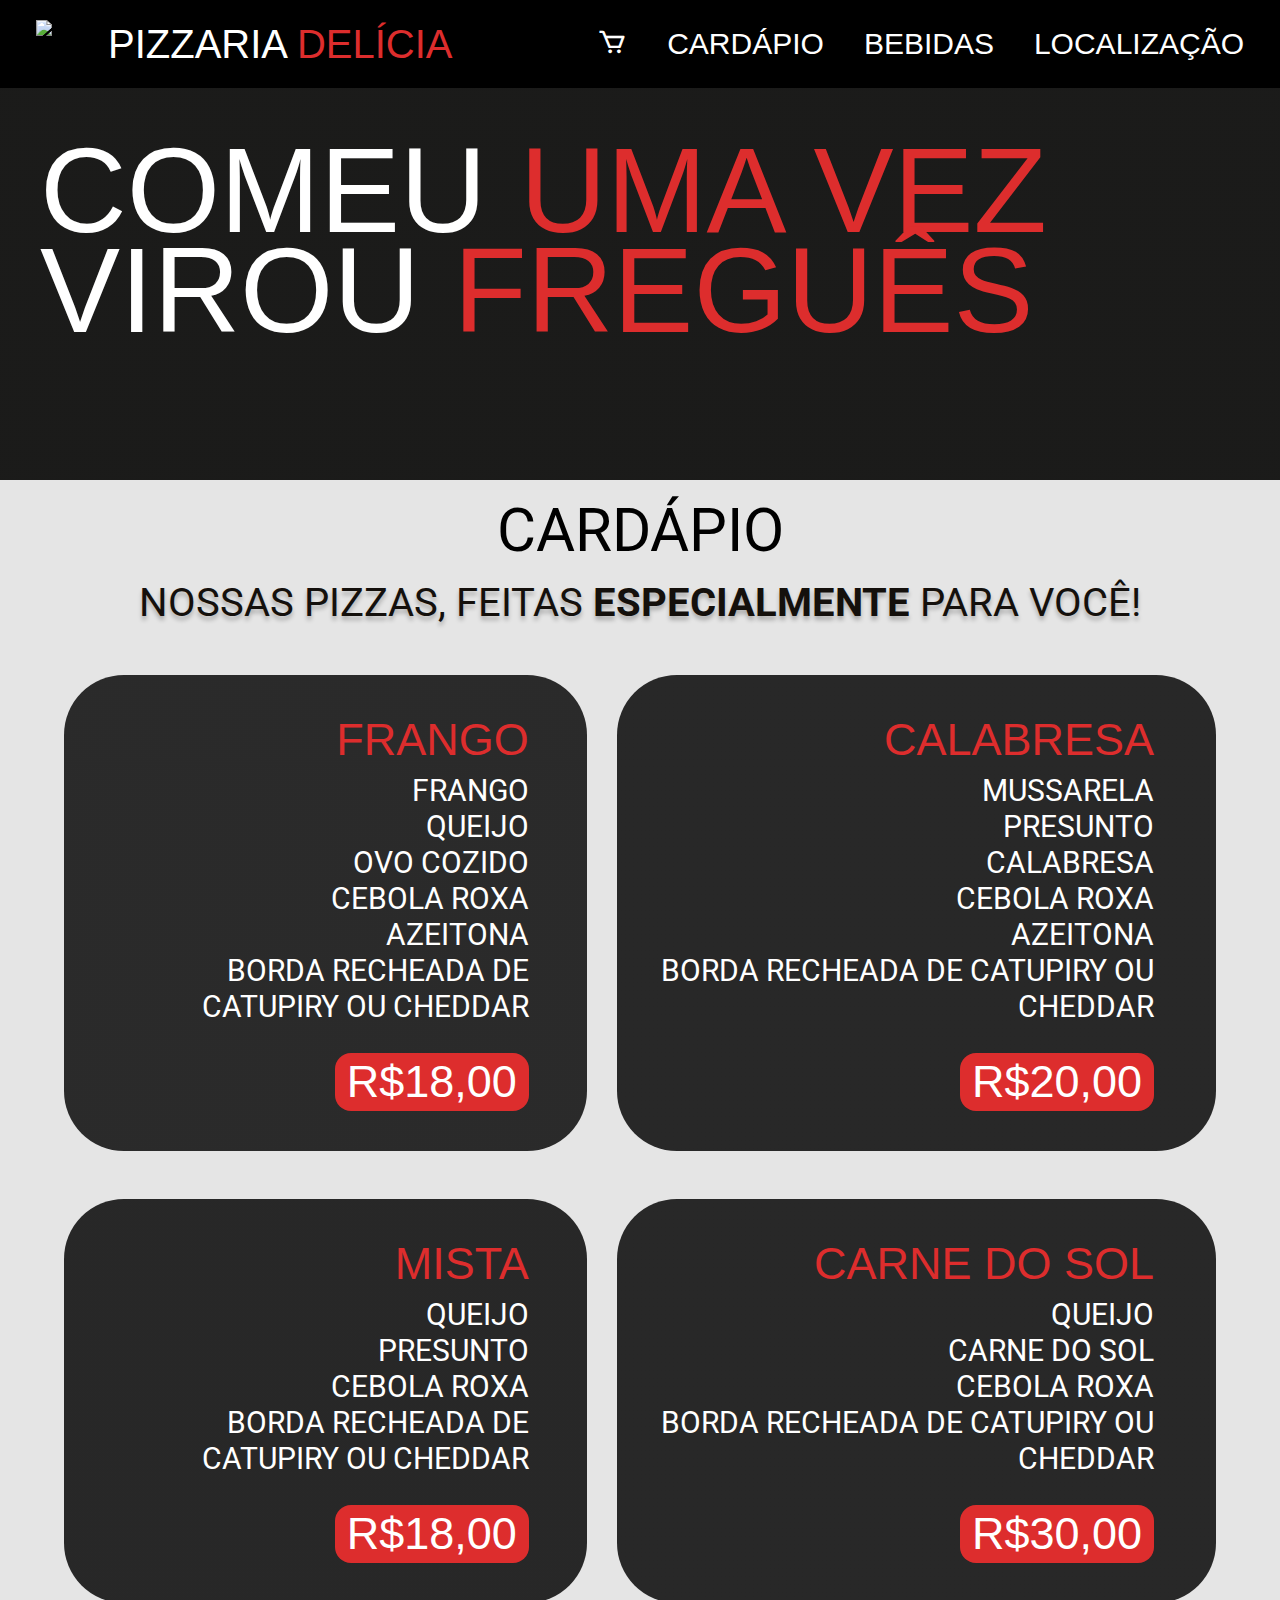
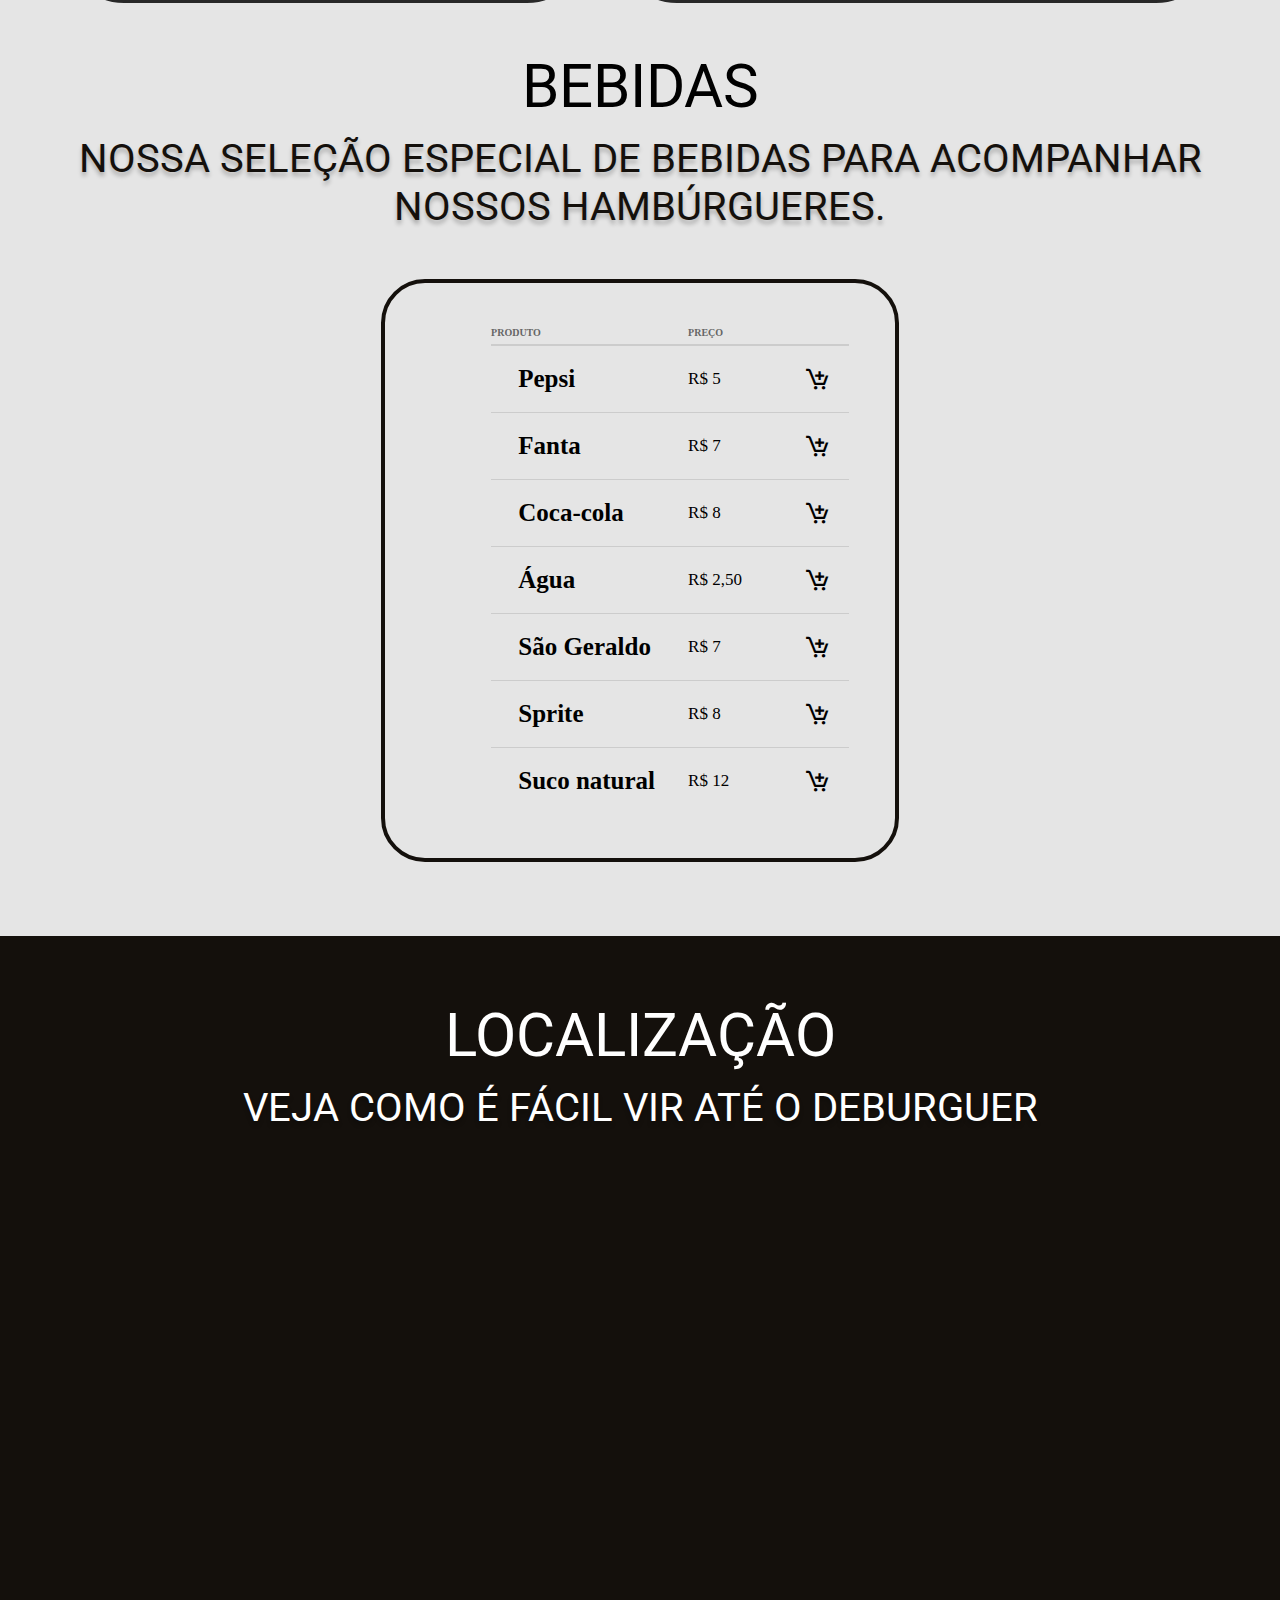
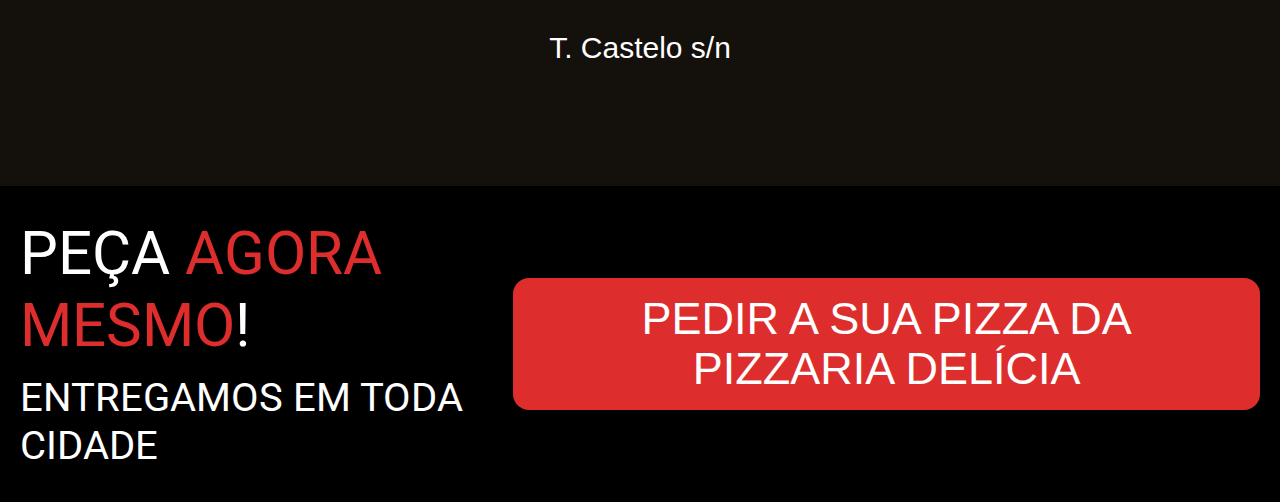
==== commit c678e393: "coloquei as bebidas e o css delas" ====
--- a/index.html
+++ b/index.html
@@ -6,6 +6,7 @@
   <meta http-equiv="X-UA-Compatible" content="IE=edge" />
   <meta name="viewport" content="width=device-width, initial-scale=1.0" />
   <title>Pizzaria Delícia</title>
+  <link rel="shortcut icon" href="imagens/logo.png" type="image/x-icon">
 
   <link rel="stylesheet" href="style.css">
   <link href='https://unpkg.com/boxicons@2.1.4/css/boxicons.min.css' rel='stylesheet'>
@@ -13,13 +14,13 @@
 
 <body>
   <nav class="navbar">
-    <div class="navbar__brand">enu
+    <div class="navbar__brand">
       <img class="navbar__logo" src="imagens/logo.png" alt="Pizzaria Shop logo" />
       <p class="navbar__title">Pizzaria <span>Delícia</span></p>
     </div>
 
     <ul class="navbar__links">
-      <li><a href="carrinho/index.html"><i class='bx bx-cart'></i></a></li>
+      <li><a href="carrinho/carrinho.php"><i class='bx bx-cart'></i></a></li>
       <li><a href="#menu">cardápio</a></li>
       <li><a href="#drinks">bebidas</a></li>
       <li><a href="#location">localização</a></li>
@@ -51,6 +52,17 @@
       </p>
     </div>
 
+    <div class="drinks" id="drinksID">
+      <div class="drinks__container">
+        <div class="drinks__items">
+          <h2>Resumo da compra</h2>
+            <ul id="cart-items"></ul>
+            <p id="total">Total:</p>
+        </div>
+        <a href="carrinho/index.html"><button class="button button--primary card__price " id="finalizar">Deseja finalizar?</button></a>
+      </div>
+    </div>
+
     <div class="menu__cards">
       <div class="card">
 
@@ -122,18 +134,6 @@
         Nossa seleção especial de bebidas para acompanhar nossos hambúrgueres.
       </p>
     </div>
-
-    <div class="drinks" id="drinks">
-      <div class="drinks__container">
-        <div class="drinks__items">
-          <h2>Carrinho de Compras</h2>
-            <ul id="cart-items"></ul>
-            <p id="total">Total:</p>
-        </div>
-      </div>
-    </div>
-
-    
 
     <div class="drinks" id="drinks">
       <div class="drinks__container">
@@ -144,78 +144,99 @@
                   <tr>
                       <th>Produto</th>
                       <th>Preço</th>
-                      <th>Quantidade</th>
-                      <th>Total</th>
-                      <th>-</th>
-  
                   </tr>
               <tbody>
                   <tr>
                       <td>
                           <div class="produto">
-                              <img src="https://picsum.photos/70/80" alt="">
                               <div class="info">
-                                  <div class="produto-nome"><b>Nome da pizza</b></div>
+                                  <div class="produto-nome"><b>Pepsi</b></div>
                               </div>
                           </div>
                       </td>
-                      <td>R$ 20</td>
-                      <td>
-                          <div class="qtd">
-                              <button><i class='bx bx-minus'></i></button>
-                              <span>1</span>
-                              <button><i class='bx bx-plus'></i></button>
-                          </div>
-                      </td>
-                      <td>R$ 40</td>
-                      <td>
-                          <button class="delete"><i class='bx bx-x'></i></button>
+                      <td>R$ 5</td>
+                      <td>
+                          <button class="delete"><i class='bx bx-cart-add'></i></button>
                       </td>
                   </tr>
                   <tr>
                       <td>
                           <div class="produto">
-                              <img src="https://picsum.photos/70/80" alt="">
                               <div class="info">
-                                  <div class="produto-nome"><b>Nome da pizza</b></div>
+                                  <div class="produto-nome"><b>Fanta</b></div>
                               </div>
                           </div>
                       </td>
-                      <td>R$ 20</td>
-                      <td>
-                          <div class="qtd">
-                              <button><i class='bx bx-minus'></i></button>
-                              <span>1</span>
-                              <button><i class='bx bx-plus'></i></button>
-                          </div>
-                      </td>
-                      <td>R$ 40</td>
-                      <td>
-                          <button class="delete"><i class='bx bx-x'></i></button>
+                      <td>R$ 7</td>
+                      <td>
+                          <button class="delete"><i class='bx bx-cart-add'></i></button>
                       </td>
                   </tr>
                   <tr>
                       <td>
                           <div class="produto">
-                              <img src="https://picsum.photos/70/80" alt="">
                               <div class="info">
-                                  <div class="produto-nome"><b>Nome da pizza</b></div>
+                                  <div class="produto-nome"><b>Coca-cola</b></div>
                               </div>
                           </div>
                       </td>
-                      <td>R$ 20</td>
-                      <td>
-                          <div class="qtd">
-                              <button><i class='bx bx-minus'></i></button>
-                              <span>1</span>
-                              <button><i class='bx bx-plus'></i></button>
-                          </div>
-                      </td>
-                      <td>R$ 40</td>
-                      <td>
-                          <button class="delete"><i class='bx bx-x'></i></button>
-                      </td>
-                  </tr>
+                      <td>R$ 8</td>
+                      <td>
+                          <button class="delete"><i class='bx bx-cart-add'></i></button>
+                      </td>
+                  </tr>
+                  <tr>
+                    <td>
+                        <div class="produto">
+                            <div class="info">
+                                <div class="produto-nome"><b>Água</b></div>
+                            </div>
+                        </div>
+                    </td>
+                    <td>R$ 2,50</td>
+                    <td>
+                        <button class="delete"><i class='bx bx-cart-add'></i></button>
+                    </td>
+                </tr>
+                <tr>
+                  <td>
+                      <div class="produto">
+                          <div class="info">
+                              <div class="produto-nome"><b>São Geraldo</b></div>
+                          </div>
+                      </div>
+                  </td>
+                  <td>R$ 7</td>
+                  <td>
+                      <button class="delete"><i class='bx bx-cart-add'></i></button>
+                  </td>
+              </tr>
+              <tr>
+                <td>
+                    <div class="produto">
+                        <div class="info">
+                            <div class="produto-nome"><b>Sprite</b></div>
+                        </div>
+                    </div>
+                </td>
+                <td>R$ 8</td>
+                <td>
+                    <button class="delete"><i class='bx bx-cart-add'></i></button>
+                </td>
+            </tr>
+            <tr>
+              <td>
+                  <div class="produto">
+                      <div class="info">
+                          <div class="produto-nome"><b>Suco natural</b></div>
+                      </div>
+                  </div>
+              </td>
+              <td>R$ 12</td>
+              <td>
+                  <button class="delete"><i class='bx bx-cart-add'></i></button>
+              </td>
+          </tr>
               </tbody>
               </thead>
           </table>
@@ -223,6 +244,7 @@
         </div>
       </div>
     </div>
+    
     <br>
   </section>
 
@@ -253,6 +275,8 @@
       <button class="button button--primary">pedir a sua pizza da Pizzaria Delícia</button>
     </div>
   </footer>
+  <div class="root"></div>
+  <script type="module" src="carrinho/carrinho.jsx"></script>
   <script src="script.js"></script>
 </body>
 
--- a/style.css
+++ b/style.css
@@ -2,13 +2,6 @@
 @import url('https://fonts.cdnfonts.com/css/brush');
 @import url('https://fonts.cdnfonts.com/css/cupid-love-2');
 
-:root {
-    --black: #000;
-    --gray-100: #e5e5e5;
-    --gray-900: #14100c;
-    --primary: #E63946;
-    --white: #fff;
-  }
   * {
     scroll-behavior: smooth;
     padding: 0;
@@ -41,7 +34,15 @@
     z-index: 1;
   }
 
-  /* Adicione este trecho ao final do seu CSS */
+#finalizar {
+  margin: 0;
+  position: absolute;
+  bottom: 0;
+  right: 0;
+  font-size: 22px;
+  height: 60px;
+}
+
 .navbar__cart {
   display: flex;
   align-items: center;
@@ -225,6 +226,7 @@
 
 
 
+
 .section__title {
   color: var(--black);
   font-size: 60px;
@@ -266,7 +268,7 @@
   background-size: cover;
   width: 100%;
   max-width: 900px;
-  padding: 40px 5px;
+  padding: 40px 5%;
 }
 
 .card:nth-child(1) {
@@ -283,6 +285,7 @@
 
 .card:nth-child(3) {
   background-image:  linear-gradient(rgba(29, 29, 29, 0.5), rgba(29, 29, 29, 0.5)), url('imagens/mista.jpg');
+  height: 100%;
 }
 
 .card:nth-child(4) {
@@ -337,13 +340,27 @@
 }
 
 .drinks {
+  display: flex;
   border: 4px solid var(--gray-900);
   border-radius: 44px;
   padding: 44px 64px;
-  width: 100%;
+  width: 45%;
   max-width: 1200px;
-  display: flex;
-  justify-content: space-between;
+
+}
+
+#drinksID {
+  display: none;
+}
+
+.drinks h2 {
+  font-size: 18px;
+  margin-bottom: 5px;
+}
+
+.drinks li {
+  font-size: 15px;
+  margin-bottom: 2px;
 }
 
 .drinks__title {
@@ -367,7 +384,7 @@
 
 .drinks__container {
   display: flex;
-  justify-content: space-between;
+  justify-content: center;
   width: 100%;
   position: relative;
 }
@@ -396,7 +413,16 @@
 .drinks__price {
   display: flex;
   flex-direction: column;
-  align-items: center;
+}
+
+.drinks__items > p{
+  font-size: 18px;
+  font-weight: bold;
+  margin-top: 5px;
+}
+
+.cart {
+  width: 100%;
 }
 
 .section {
@@ -646,6 +672,7 @@
   padding: 18px 0px;
   font-size: 17px;
   margin-right: 9rem;
+  
 }
 
 body .produto {
@@ -695,7 +722,8 @@
 }
 
 .delete {
-  background-color: #ae0f07;
+  margin-left: 50px;
+  background-color: transparent;
   border: 0;
   width: 30px;
   height: 30px;
@@ -706,8 +734,8 @@
   font-size: 27px;
 }
 .delete:hover {
-  background-color: #e04b4b;
-  transition: all 400ms;
+  background-color: #4dce7a;
+  transition: all 400ms ease-in;
 }
 
 aside {
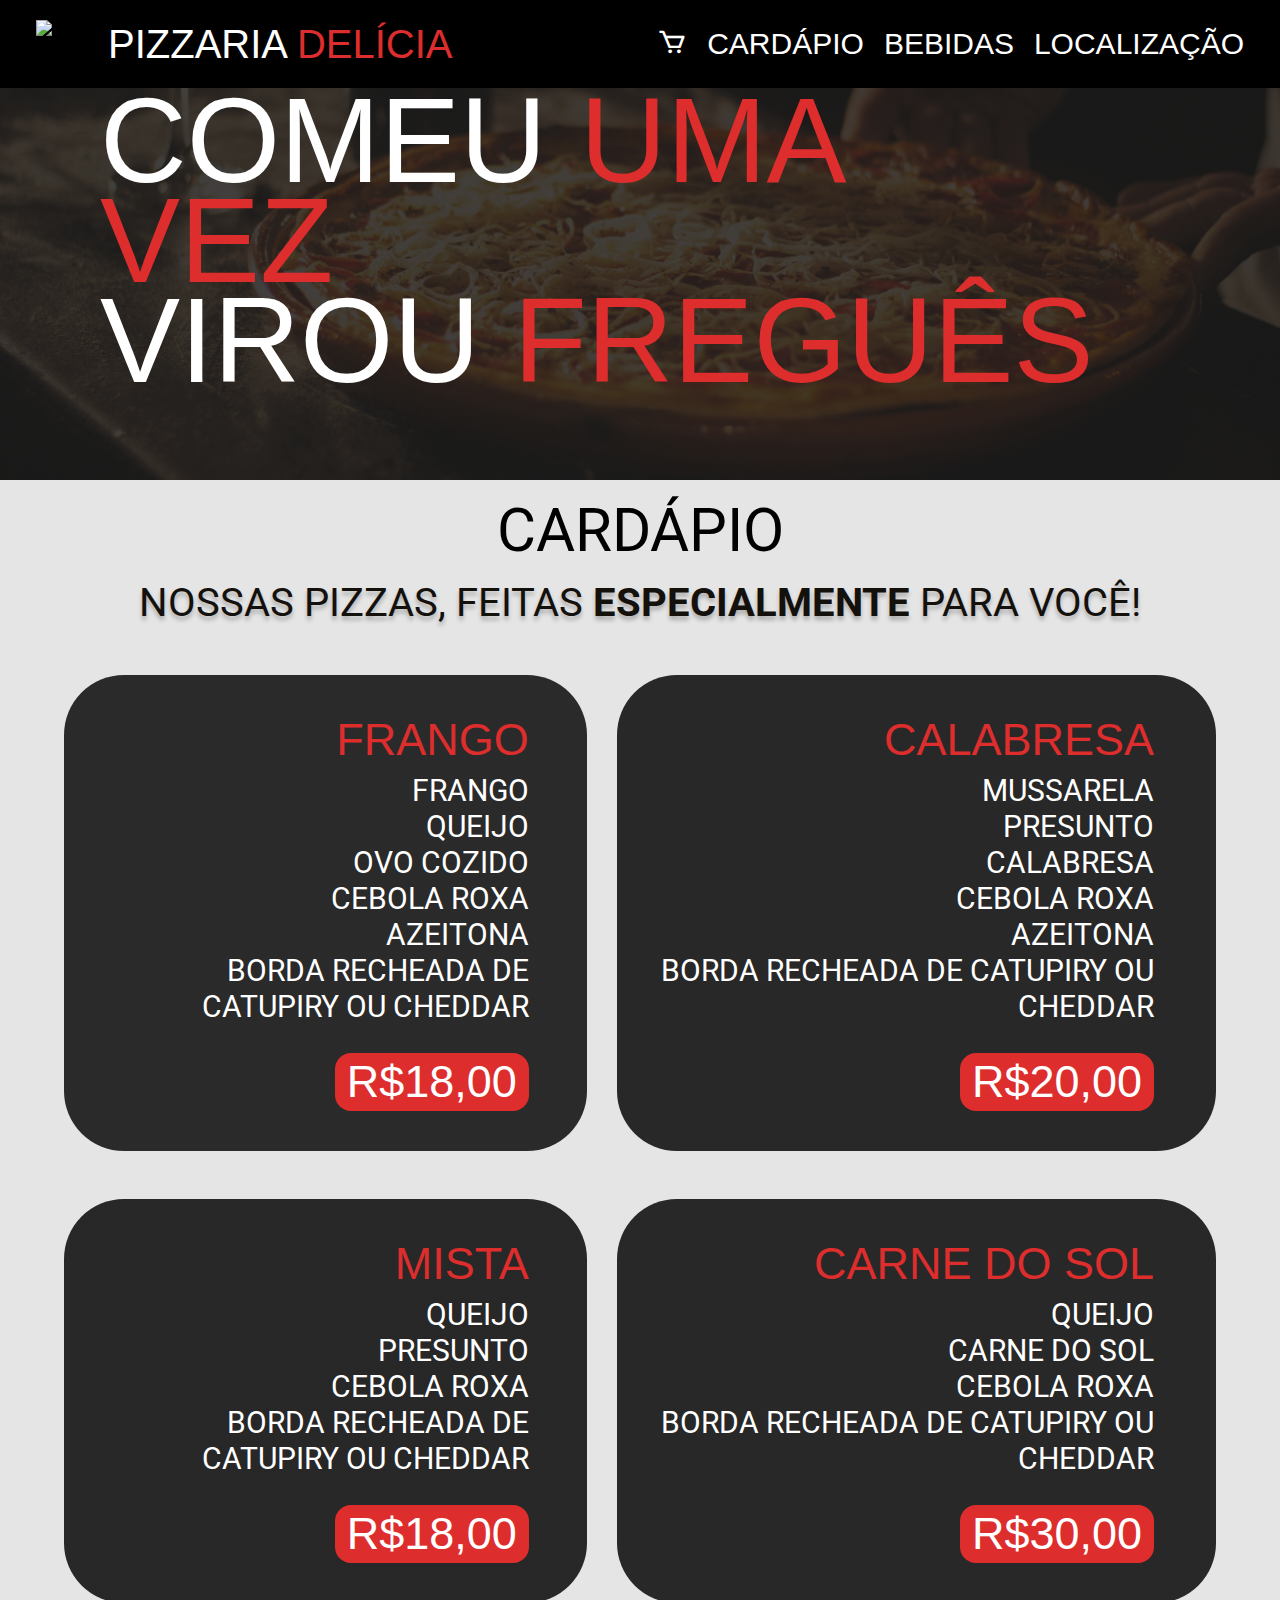
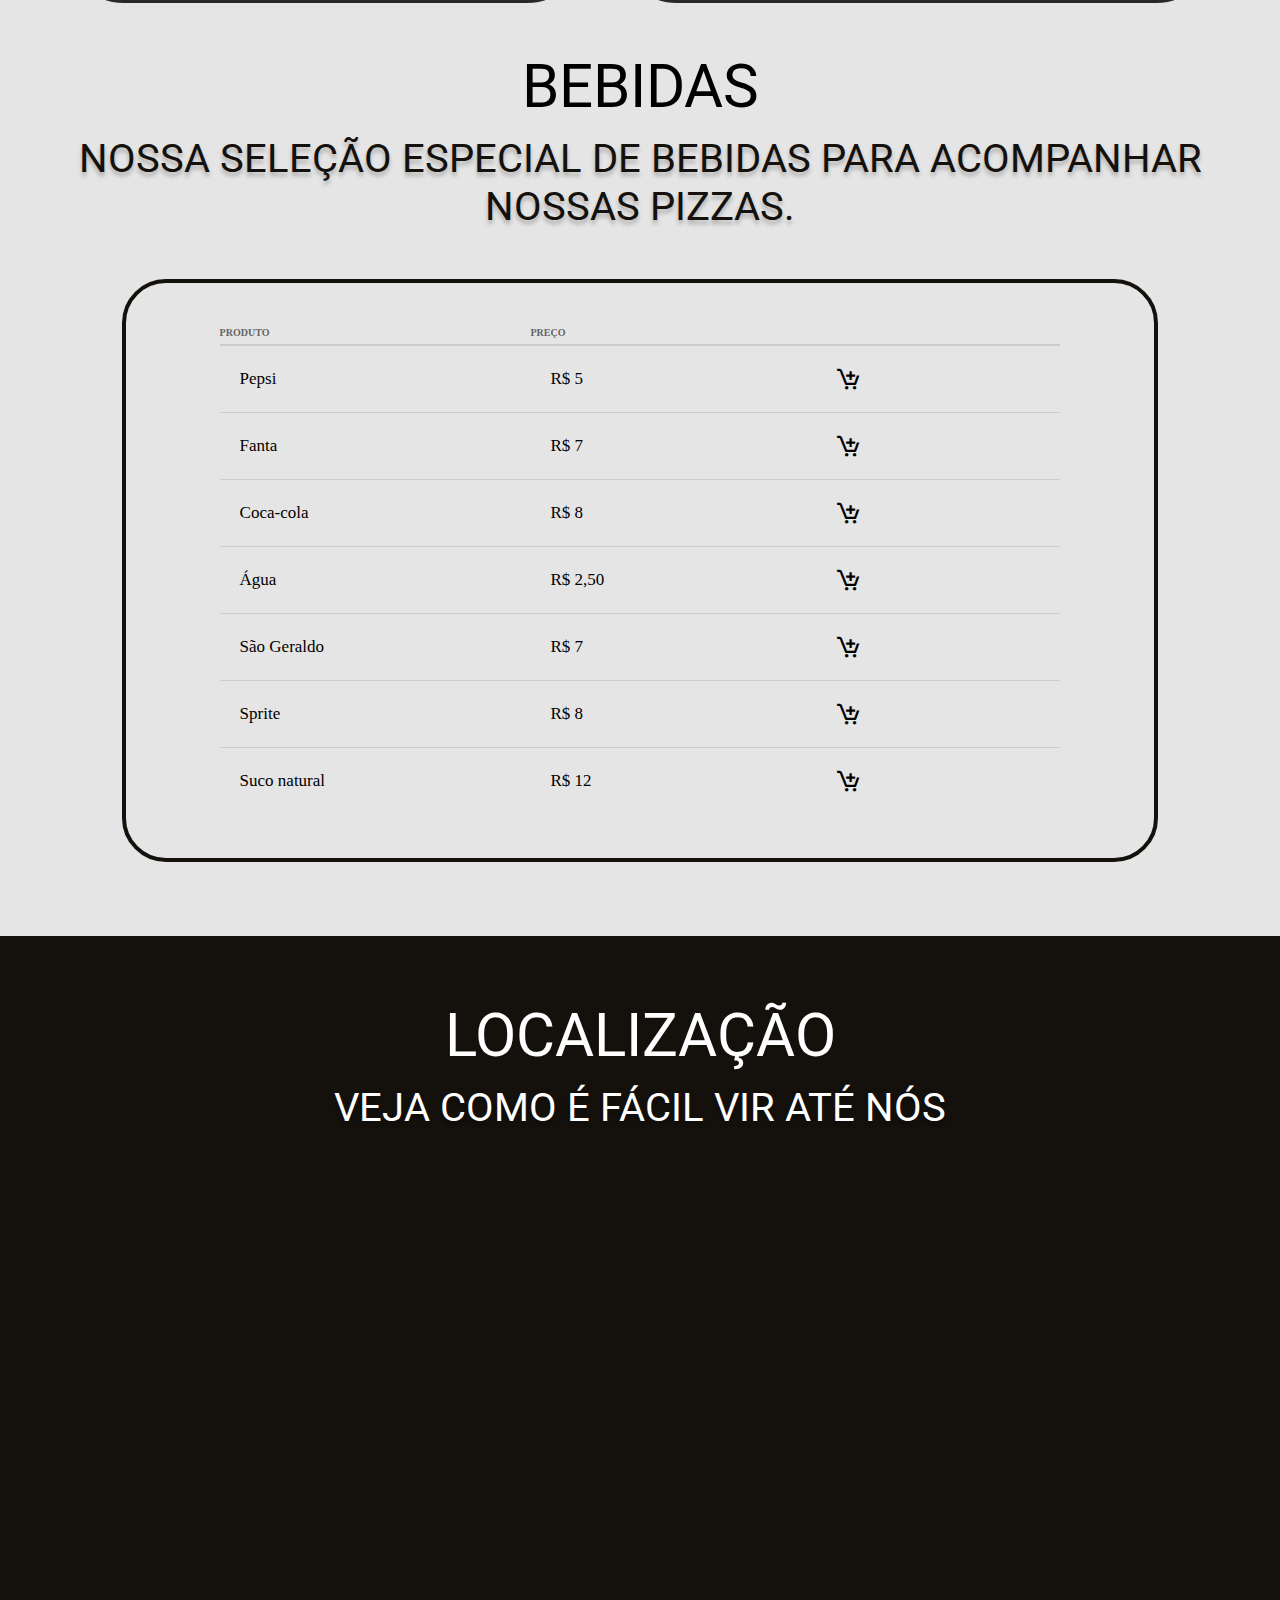
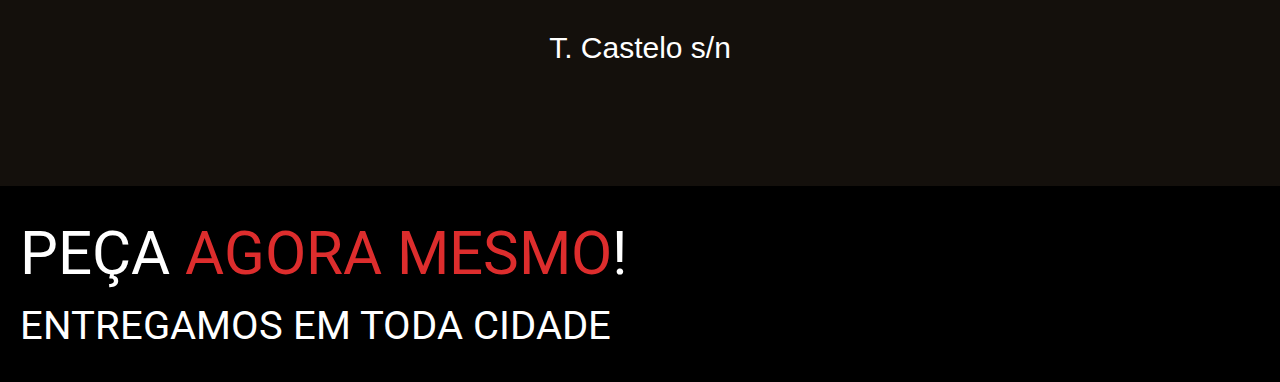
==== commit e236e616: "Refatorei todo o html e css, ajustei a responsividade para mobile" ====
--- a/index.html
+++ b/index.html
@@ -13,271 +13,237 @@
 </head>
 
 <body>
-  <nav class="navbar">
-    <div class="navbar__brand">
-      <img class="navbar__logo" src="imagens/logo.png" alt="Pizzaria Shop logo" />
-      <p class="navbar__title">Pizzaria <span>Delícia</span></p>
-    </div>
-
-    <ul class="navbar__links">
-      <li><a href="carrinho/carrinho.php"><i class='bx bx-cart'></i></a></li>
-      <li><a href="#menu">cardápio</a></li>
-      <li><a href="#drinks">bebidas</a></li>
-      <li><a href="#location">localização</a></li>
-    </ul>
-
-    <button id="menuCelular" class="menu-celular" onclick="this.classList.toggle('opened');this.setAttribute('aria-expanded', this.classList.contains('opened'))" aria-label="Main Menu">
-      <svg width="100" height="100" viewBox="0 0 100 100">
-        <path class="line line1" d="M 20,29.000046 H 80.000231 C 80.000231,29.000046 94.498839,28.817352 94.532987,66.711331 94.543142,77.980673 90.966081,81.670246 85.259173,81.668997 79.552261,81.667751 75.000211,74.999942 75.000211,74.999942 L 25.000021,25.000058" />
-        <path class="line line2" d="M 20,50 H 80" />
-        <path class="line line3" d="M 20,70.999954 H 80.000231 C 80.000231,70.999954 94.498839,71.182648 94.532987,33.288669 94.543142,22.019327 90.966081,18.329754 85.259173,18.331003 79.552261,18.332249 75.000211,25.000058 75.000211,25.000058 L 25.000021,74.999942" />
-      </svg>
-    </button>
-  </nav>
-
-  <section class="hero-header">
-    <div class="hero-header__container">
-      <div class="hero-header__content">
-        <h1 class="section__title">
-          Comeu <span>Uma vez</span><br/> virou <span>freguês</span>
-        </h1>
-      </div>
-  </section>
-
-  <section class="menu" id="menu">
-    <div>
-      <h2 class="section__title">cardápio</h2>
-      <p class="section__subtitle">
-        Nossas Pizzas, feitas <span>especialmente</span> para você!
-      </p>
-    </div>
-
-    <div class="drinks" id="drinksID">
-      <div class="drinks__container">
-        <div class="drinks__items">
-          <h2>Resumo da compra</h2>
-            <ul id="cart-items"></ul>
-            <p id="total">Total:</p>
-        </div>
-        <a href="carrinho/index.html"><button class="button button--primary card__price " id="finalizar">Deseja finalizar?</button></a>
-      </div>
-    </div>
-
-    <div class="menu__cards">
-      <div class="card">
-
-        <p class="card__title">Frango</p>
-
-        <ul class="card__ingredients">
-          <li>Frango</li>
-          <li>Queijo</li>
-          <li>Ovo Cozido</li>
-          <li>cebola roxa</li>
-          <li>Azeitona</li>
-          <li>Borda Recheada de Catupiry ou Cheddar</li>
-        </ul>
-
-        <button class="button button--primary card__price" onclick="adicionarAoCarrinho('Frango ', 18)">R$18,00</button>
-
-      </div>
-
-      <div class="card">
-        <p class="card__title">Calabresa</p>
-
-        <ul class="card__ingredients">
-          <li>Mussarela</li>
-          <li>Presunto</li>
-          <li>Calabresa</li>
-          <li>cebola roxa</li>
-          <li>Azeitona</li>
-          <li>Borda Recheada de Catupiry ou Cheddar</li>
-        </ul>
-
-        <button class="button button--primary card__price"
-          onclick="adicionarAoCarrinho('Portuguesa ', 20)">R$20,00</button>
-      </div>
-
-      <div class="card">
-        <p class="card__title">Mista</p>
-
-        <ul class="card__ingredients">
-          <li>Queijo</li>
-          <li>Presunto</li>
-          <li>cebola roxa</li>
-          <li>Borda Recheada de Catupiry ou Cheddar</li>
-        </ul>
-
-        <button class="button button--primary card__price" onclick="adicionarAoCarrinho('Mista ', 18)">R$18,00</button>
-      </div>
-
-      <div class="card">
-        <p class="card__title">Carne do sol</p>
-
-        <ul class="card__ingredients">
-          <li>Queijo</li>
-          <li>Carne do sol</li>
-          <li>cebola roxa</li>
-          <li>Borda Recheada de Catupiry ou Cheddar</li>
-        </ul>
-
-        <button class="button button--primary card__price"
-          onclick="adicionarAoCarrinho('Carne do sol', 30)">R$30,00</button>
-      </div>
-    </div>
-    </div>
-
-
-
-    <div>
-      <h2 class="section__title">bebidas</h2>
-      <p class="section__subtitle">
-        Nossa seleção especial de bebidas para acompanhar nossos hambúrgueres.
-      </p>
-    </div>
-
-    <div class="drinks" id="drinks">
-      <div class="drinks__container">
-        <div class="drinks__items">
-          <div class="cart">
-            <table>
-              <thead>
-                  <tr>
-                      <th>Produto</th>
-                      <th>Preço</th>
-                  </tr>
-              <tbody>
-                  <tr>
-                      <td>
-                          <div class="produto">
-                              <div class="info">
-                                  <div class="produto-nome"><b>Pepsi</b></div>
-                              </div>
-                          </div>
-                      </td>
-                      <td>R$ 5</td>
-                      <td>
-                          <button class="delete"><i class='bx bx-cart-add'></i></button>
-                      </td>
-                  </tr>
-                  <tr>
-                      <td>
-                          <div class="produto">
-                              <div class="info">
-                                  <div class="produto-nome"><b>Fanta</b></div>
-                              </div>
-                          </div>
-                      </td>
-                      <td>R$ 7</td>
-                      <td>
-                          <button class="delete"><i class='bx bx-cart-add'></i></button>
-                      </td>
-                  </tr>
-                  <tr>
-                      <td>
-                          <div class="produto">
-                              <div class="info">
-                                  <div class="produto-nome"><b>Coca-cola</b></div>
-                              </div>
-                          </div>
-                      </td>
-                      <td>R$ 8</td>
-                      <td>
-                          <button class="delete"><i class='bx bx-cart-add'></i></button>
-                      </td>
-                  </tr>
-                  <tr>
-                    <td>
-                        <div class="produto">
-                            <div class="info">
-                                <div class="produto-nome"><b>Água</b></div>
-                            </div>
-                        </div>
-                    </td>
-                    <td>R$ 2,50</td>
-                    <td>
-                        <button class="delete"><i class='bx bx-cart-add'></i></button>
-                    </td>
-                </tr>
-                <tr>
-                  <td>
-                      <div class="produto">
-                          <div class="info">
-                              <div class="produto-nome"><b>São Geraldo</b></div>
-                          </div>
-                      </div>
-                  </td>
-                  <td>R$ 7</td>
-                  <td>
-                      <button class="delete"><i class='bx bx-cart-add'></i></button>
-                  </td>
-              </tr>
-              <tr>
-                <td>
-                    <div class="produto">
-                        <div class="info">
-                            <div class="produto-nome"><b>Sprite</b></div>
-                        </div>
-                    </div>
-                </td>
-                <td>R$ 8</td>
-                <td>
-                    <button class="delete"><i class='bx bx-cart-add'></i></button>
-                </td>
-            </tr>
-            <tr>
-              <td>
-                  <div class="produto">
-                      <div class="info">
-                          <div class="produto-nome"><b>Suco natural</b></div>
-                      </div>
-                  </div>
+  <main>
+    <!-- Navbar -->
+    <nav class="navbar">
+      <div class="navbar__brand">
+        <img class="navbar__logo" src="imagens/logo.png" alt="Pizzaria Shop logo" />
+        <p class="navbar__title">Pizzaria <span>Delícia</span></p>
+      </div>
+
+      <ul class="navbar__links">
+        <li><a href="carrinho/index.html"><i class='bx bx-cart'></i></a></li>
+        <li><a href="#menu">cardápio</a></li>
+        <li><a href="#drinks">bebidas</a></li>
+        <li><a href="#location">localização</a></li>
+      </ul>
+
+      <button id="menuCelular" class="menu-celular"
+        onclick="this.classList.toggle('opened');this.setAttribute('aria-expanded', this.classList.contains('opened'))"
+        aria-label="Main Menu">
+        <svg width="100" height="100" viewBox="0 0 100 100">
+          <path class="line line1"
+            d="M 20,29.000046 H 80.000231 C 80.000231,29.000046 94.498839,28.817352 94.532987,66.711331 94.543142,77.980673 90.966081,81.670246 85.259173,81.668997 79.552261,81.667751 75.000211,74.999942 75.000211,74.999942 L 25.000021,25.000058" />
+          <path class="line line2" d="M 20,50 H 80" />
+          <path class="line line3"
+            d="M 20,70.999954 H 80.000231 C 80.000231,70.999954 94.498839,71.182648 94.532987,33.288669 94.543142,22.019327 90.966081,18.329754 85.259173,18.331003 79.552261,18.332249 75.000211,25.000058 75.000211,25.000058 L 25.000021,74.999942" />
+        </svg>
+      </button>
+    </nav>
+
+    <!-- Cabeçalho -->
+    <header class="hero-header">
+      <div class="hero-header__container">
+        <div class="hero-header__content">
+          <h1 class="section__title">
+            Comeu <span>Uma vez</span><br /> virou <span>freguês</span>
+          </h1>
+        </div>
+    </header>
+
+    <section class="menu" id="menu">
+      <div>
+        <h2 class="section__title">cardápio</h2>
+        <p class="section__subtitle">
+          Nossas Pizzas, feitas <span>especialmente</span> para você!
+        </p>
+      </div>
+
+      <!-- Menu das pizzas -->
+      <div class="menu__cards">
+        <div class="card">
+
+          <p class="card__title">Frango</p>
+
+          <ul class="card__ingredients">
+            <li>Frango</li>
+            <li>Queijo</li>
+            <li>Ovo Cozido</li>
+            <li>cebola roxa</li>
+            <li>Azeitona</li>
+            <li>Borda Recheada de Catupiry ou Cheddar</li>
+          </ul>
+
+          <button class="button button--primary card__price"
+            onclick="adicionarAoCarrinho('Frango ', 18)">R$18,00</button>
+
+        </div>
+
+        <div class="card">
+          <p class="card__title">Calabresa</p>
+
+          <ul class="card__ingredients">
+            <li>Mussarela</li>
+            <li>Presunto</li>
+            <li>Calabresa</li>
+            <li>cebola roxa</li>
+            <li>Azeitona</li>
+            <li>Borda Recheada de Catupiry ou Cheddar</li>
+          </ul>
+
+          <button class="button button--primary card__price"
+            onclick="adicionarAoCarrinho('Portuguesa ', 20)">R$20,00</button>
+        </div>
+
+        <div class="card">
+          <p class="card__title">Mista</p>
+
+          <ul class="card__ingredients">
+            <li>Queijo</li>
+            <li>Presunto</li>
+            <li>cebola roxa</li>
+            <li>Borda Recheada de Catupiry ou Cheddar</li>
+          </ul>
+
+          <button class="button button--primary card__price"
+            onclick="adicionarAoCarrinho('Mista ', 18)">R$18,00</button>
+        </div>
+
+        <div class="card">
+          <p class="card__title">Carne do sol</p>
+
+          <ul class="card__ingredients">
+            <li>Queijo</li>
+            <li>Carne do sol</li>
+            <li>cebola roxa</li>
+            <li>Borda Recheada de Catupiry ou Cheddar</li>
+          </ul>
+
+          <button class="button button--primary card__price"
+            onclick="adicionarAoCarrinho('Carne do sol', 30)">R$30,00</button>
+        </div>
+      </div>
+
+      <div>
+        <h2 class="section__title">bebidas</h2>
+        <p class="section__subtitle">
+          Nossa seleção especial de bebidas para acompanhar nossas pizzas.
+        </p>
+      </div>
+
+      <div class="drinks" id="drinks">
+        <table>
+          <thead>
+            <tr>
+              <th>Produto</th>
+              <th>Preço</th>
+            </tr>
+          </thead>
+
+          <tbody>
+            <tr>
+              <td>
+                <p class="produto-nome">Pepsi</p>
+              </td>
+
+              <td>R$ 5</td>
+
+              <td>
+                <button class="delete"><i class='bx bx-cart-add'></i></button>
+              </td>
+            </tr>
+
+            <tr>
+              <td>
+                <p class="produto-nome">Fanta</p>
+              </td>
+              <td>R$ 7</td>
+              <td>
+                <button class="delete"><i class='bx bx-cart-add'></i></button>
+              </td>
+            </tr>
+
+            <tr>
+              <td>
+                <p class="produto-nome">Coca-cola</p>
+              </td>
+              <td>R$ 8</td>
+              <td>
+                <button class="delete"><i class='bx bx-cart-add'></i></button>
+              </td>
+            </tr>
+
+            <tr>
+              <td>
+                <p class="produto-nome">Água</p>
+              </td>
+              <td>R$ 2,50</td>
+              <td>
+                <button class="delete"><i class='bx bx-cart-add'></i></button>
+              </td>
+            </tr>
+
+            <tr>
+              <td>
+                <p class="produto-nome">São Geraldo</p>
+              </td>
+              <td>R$ 7</td>
+              <td>
+                <button class="delete"><i class='bx bx-cart-add'></i></button>
+              </td>
+            </tr>
+
+            <tr>
+              <td>
+                <p class="produto-nome">Sprite</p>
+              </td>
+              <td>R$ 8</td>
+              <td>
+                <button class="delete"><i class='bx bx-cart-add'></i></button>
+              </td>
+            </tr>
+
+            <tr>
+              <td>
+                <p class="produto-nome">Suco natural</p>
               </td>
               <td>R$ 12</td>
               <td>
-                  <button class="delete"><i class='bx bx-cart-add'></i></button>
-              </td>
-          </tr>
-              </tbody>
-              </thead>
-          </table>
-          </div>
-        </div>
-      </div>
-    </div>
-    
-    <br>
-  </section>
-
-
-
-  <section class="location" id="location">
-    <div>
-      <h2 class="section__title">localização</h2>
-      <p class="section__subtitle">veja como é fácil vir até o deburguer</p>
-    </div>
-
-    <iframe
-      src="https://www.google.com/maps/embed?pb=!1m18!1m12!1m3!1d1071.9446891581472!2d-38.58392488992443!3d-3.700348181617408!2m3!1f0!2f0!3f0!3m2!1i1024!2i768!4f13.1!3m3!1m2!1s0x7c74a0906b18879%3A0x82dd43379c4affb6!2sEscola%20Estadual%20de%20Educa%C3%A7%C3%A3o%20Profissional%20Paulo%20Petrola!5e0!3m2!1spt-BR!2sbr!4v1700583801187!5m2!1spt-BR!2sbr"
-      width="600" height="450" style="border:0;" allowfullscreen="" loading="lazy"
-      referrerpolicy="no-referrer-when-downgrade">
-    </iframe>
-
-    <p class="location__address">T. Castelo s/n</p>
-  </section>
-
-  <footer class="footer">
-    <div class="footer__container">
+                <button class="delete"><i class='bx bx-cart-add'></i></button>
+              </td>
+            </tr>
+          </tbody>
+
+        </table>
+      </div>
+
+      <br>
+    </section>
+
+    <section class="location" id="location">
       <div>
-        <h2 class="section__title">peça <span>agora mesmo</span>!</h2>
-        <p class="section__subtitle">entregamos em toda cidade</p>
-      </div>
-
-      <button class="button button--primary">pedir a sua pizza da Pizzaria Delícia</button>
-    </div>
-  </footer>
-  <div class="root"></div>
-  <script type="module" src="carrinho/carrinho.jsx"></script>
-  <script src="script.js"></script>
+        <h2 class="section__title">localização</h2>
+        <p class="section__subtitle">veja como é fácil vir até nós</p>
+      </div>
+
+      <iframe
+        src="https://www.google.com/maps/embed?pb=!1m18!1m12!1m3!1d1071.9446891581472!2d-38.58392488992443!3d-3.700348181617408!2m3!1f0!2f0!3f0!3m2!1i1024!2i768!4f13.1!3m3!1m2!1s0x7c74a0906b18879%3A0x82dd43379c4affb6!2sEscola%20Estadual%20de%20Educa%C3%A7%C3%A3o%20Profissional%20Paulo%20Petrola!5e0!3m2!1spt-BR!2sbr!4v1700583801187!5m2!1spt-BR!2sbr"
+        width="600" height="450" style="border:0;" allowfullscreen="" loading="lazy"
+        referrerpolicy="no-referrer-when-downgrade">
+      </iframe>
+
+      <p class="location__address">T. Castelo s/n</p>
+    </section>
+
+    <footer class="footer">
+      <div class="footer__container">
+        <div class="footer__desc">
+          <h2 class="section__title">peça <span>agora mesmo</span>!</h2>
+          <p class="section__subtitle">entregamos em toda cidade</p>
+        </div>
+      </div>
+    </footer>
+  </main>
+  <script src="script.js" defer></script>
 </body>
-
 </html>--- a/style.css
+++ b/style.css
@@ -1,38 +1,40 @@
-@import url('https://fonts.googleapis.com/css2?family=Libre+Baskerville&family=Roboto:wght@400;500;700&display=swap');
-@import url('https://fonts.cdnfonts.com/css/brush');
-@import url('https://fonts.cdnfonts.com/css/cupid-love-2');
-
-  * {
-    scroll-behavior: smooth;
-    padding: 0;
-    margin: 0;
-    box-sizing: border-box;
-  }
-  
-  li {
-    list-style: none;
-  }
-  
-  :root {
-    --black: #000;
-    --gray-100: #e5e5e5;
-    --gray-900: #14100c;
-    --primary: #dd2d2d;
-    --white: #fff;
-  }
-  
-  .navbar {
-    position: fixed;
-    width: 100%;
-    display: flex;
-    align-items: center;
-    justify-content: space-between;
-    background-color: var(--black);
-    padding: 20px 36px;
-    font-family: 'Cupid Love', sans-serif;
-    gap: 20px;
-    z-index: 1;
-  }
+@import url("https://fonts.googleapis.com/css2?family=Libre+Baskerville&family=Roboto:wght@400;500;700&display=swap");
+@import url("https://fonts.cdnfonts.com/css/brush");
+@import url("https://fonts.cdnfonts.com/css/cupid-love-2");
+
+* {
+  scroll-behavior: smooth;
+  padding: 0;
+  margin: 0;
+  box-sizing: border-box;
+  list-style: none;
+}
+
+:root {
+  --black: #000;
+  --gray-100: #e5e5e5;
+  --gray-900: #14100c;
+  --primary: #dd2d2d;
+  --white: #fff;
+}
+
+main {
+  max-width: 100vw;
+  overflow-x: hidden;
+}
+
+.navbar {
+  position: fixed;
+  width: 100%;
+  display: flex;
+  align-items: center;
+  justify-content: space-between;
+  background-color: var(--black);
+  padding: 20px 36px;
+  font-family: "Cupid Love", sans-serif;
+  gap: 20px;
+  z-index: 1;
+}
 
 #finalizar {
   margin: 0;
@@ -48,154 +50,68 @@
   align-items: center;
 }
 
-  
-  .navbar__title {
-    color: var(--white);
-    font-size: 40px;
-    line-height: 44px;
-    text-transform: uppercase;
-    text-align: center;
-    transition: all 200ms ease-in;
-  }
-  
-  .navbar__brand {
-    display: flex;
-    align-items: center;
-    gap: 24px;
-  }
-
-  .navbar__brand img {
-    height: 3rem;
-    width: 3rem;
-  }
-  
-  .navbar__title span {
-    color: var(--primary);
-  }
-  
-  .navbar__links {
-    display: flex;
-    align-items: center;
-    gap: 40px;
-  }
-  
-  .navbar__links li a {
-    color: var(--white);
-    text-transform: uppercase;
-    text-decoration: none;
-    font-size: 20px;
-    transition: all 200ms;
-  }
-
-  .navbar__links li a:hover {
-    color: #a91414;
-  }
-
-  .navbar__links li a i {
-    font-size: 30px;
-    color:#fff
-  }
-
-  .navbar__links li a i:hover {
-    color: #a91414;
-  }
-
-  
-  .navbar__links li a,
-  .navbar__links .button {
-    font-size: 30px;
-    line-height: 34px;
-  }
-  
-  .navbar__links .button {
-    text-transform: uppercase;
-  }
-  
-  @media (max-width: 1080px) {
-
-    .navbar,
-    .navbar__brand {
-      flex-direction: column;
-    }
-  
-    .navbar__links {
-      gap: 20px;
-    }
-    
-
-  }
-
-  @media (min-width: 900px ) {
-    .menu-celular {
-      display: none;
-    }
-  }
-
-  
-  @media (max-width: 767px) {
-    .navbar__links {
-      flex-direction: column;
-      display: none;
-    }
-    
-  
-    .navbar__title {
-      font-size: 20px;
-      line-height: 24px;
-    }
-  
-    .navbar__links li a {
-      font-size: 16px;
-      line-height: 20px;
-      display: none;
-    }
-
-    .menu-celular {
-      display: block;
-      background-color: transparent;
-      border: none;
-      cursor: pointer;
-      padding: 0;
-    }
-    .line {
-      fill: none;
-      stroke: #fff;
-      stroke-width: 6;
-      transition: stroke-dasharray 600ms cubic-bezier(0.4, 0, 0.2, 1),
-        stroke-dashoffset 600ms cubic-bezier(0.4, 0, 0.2, 1);
-    }
-    .line1 {
-      stroke-dasharray: 60 207;
-      stroke-width: 6;
-    }
-    .line2 {
-      stroke-dasharray: 60 60;
-      stroke-width: 6;
-    }
-    .line3 {
-      stroke-dasharray: 60 207;
-      stroke-width: 6;
-    }
-    .opened .line1 {
-      stroke-dasharray: 90 207;
-      stroke-dashoffset: -134;
-      stroke-width: 6;
-    }
-    .opened .line2 {
-      stroke-dasharray: 1 60;
-      stroke-dashoffset: -30;
-      stroke-width: 6;
-    }
-    .opened .line3 {
-      stroke-dasharray: 90 207;
-      stroke-dashoffset: -134;
-      stroke-width: 6;
-    }
-
-    
-  }
-  
-  body {
+.navbar__title {
+  color: var(--white);
+  font-size: 40px;
+  line-height: 44px;
+  text-transform: uppercase;
+  text-align: center;
+  transition: all 200ms ease-in;
+}
+
+.navbar__brand {
+  display: flex;
+  align-items: center;
+  gap: 24px;
+}
+
+.navbar__brand img {
+  height: 3rem;
+  width: 3rem;
+}
+
+.navbar__title span {
+  color: var(--primary);
+}
+
+.navbar__links {
+  display: flex;
+  align-items: center;
+  gap: 40px;
+}
+
+.navbar__links li a {
+  color: var(--white);
+  text-transform: uppercase;
+  text-decoration: none;
+  font-size: 20px;
+  transition: all 200ms;
+}
+
+.navbar__links li a:hover {
+  color: #a91414;
+}
+
+.navbar__links li a i {
+  font-size: 30px;
+  color: #fff;
+}
+
+.navbar__links li a i:hover {
+  color: #a91414;
+}
+
+.navbar__links li a,
+.navbar__links .button {
+  font-size: 30px;
+  line-height: 34px;
+}
+
+.navbar__links .button {
+  text-transform: uppercase;
+}
+
+body {
   font-size: 62.5%;
   background-color: var(--gray-100);
   overflow-x: hidden;
@@ -205,12 +121,12 @@
 .card__title,
 .button,
 .section__title {
-  font-family: 'Cupid Love', sans-serif;
+  font-family: "Cupid Love", sans-serif;
 }
 
 .section__subtitle,
 .card__ingredients {
-  font-family: 'Roboto', sans-serif;
+  font-family: "Roboto", sans-serif;
 }
 
 .menu {
@@ -223,16 +139,13 @@
   gap: 48px;
   padding: 15px 5%;
 }
-
-
-
 
 .section__title {
   color: var(--black);
   font-size: 60px;
   line-height: 72px;
   font-weight: 400;
-  font-family: 'Roboto', sans-serif;
+  font-family: "Roboto", sans-serif;
 }
 
 .section__subtitle {
@@ -244,7 +157,6 @@
 }
 
 .section__subtitle span {
-
   font-weight: 700;
 }
 
@@ -272,26 +184,23 @@
 }
 
 .card:nth-child(1) {
-  background-image:  linear-gradient(rgba(29, 29, 29, 0.4), rgba(29, 29, 29, 0.4)), url('imagens/frango.jpg');
+  background-image: linear-gradient(rgba(29, 29, 29, 0.4), rgba(29, 29, 29, 0.4)), url("imagens/frango.jpg");
   background-repeat: no-repeat;
   background-position: center;
   background-size: cover;
 }
 
 .card:nth-child(2) {
-  background-image: linear-gradient(rgba(29, 29, 29, 0.5), rgba(29, 29, 29, 0.5)), url('imagens/calabresa.jpg');
-  
+  background-image: linear-gradient(rgba(29, 29, 29, 0.5), rgba(29, 29, 29, 0.5)), url("imagens/calabresa.jpg");
 }
 
 .card:nth-child(3) {
-  background-image:  linear-gradient(rgba(29, 29, 29, 0.5), rgba(29, 29, 29, 0.5)), url('imagens/mista.jpg');
-  height: 100%;
+  background-image: linear-gradient(rgba(29, 29, 29, 0.5), rgba(29, 29, 29, 0.5)), url("imagens/mista.jpg");
 }
 
 .card:nth-child(4) {
-  background-image:  linear-gradient(rgba(29, 29, 29, 0.5), rgba(29, 29, 29, 0.5)), url('imagens/carne.webp');
+  background-image: linear-gradient(rgba(29, 29, 29, 0.5), rgba(29, 29, 29, 0.5)), url("imagens/carne.jpg");
   background-repeat: no-repeat;
-
 }
 
 .card__title {
@@ -344,91 +253,8 @@
   border: 4px solid var(--gray-900);
   border-radius: 44px;
   padding: 44px 64px;
-  width: 45%;
+  width: 90%;
   max-width: 1200px;
-
-}
-
-#drinksID {
-  display: none;
-}
-
-.drinks h2 {
-  font-size: 18px;
-  margin-bottom: 5px;
-}
-
-.drinks li {
-  font-size: 15px;
-  margin-bottom: 2px;
-}
-
-.drinks__title {
-  font-weight: 700;
-  font-size: 50px;
-  line-height: 50px;
-  color: var(--primary);
-}
-
-.drinks__title,
-.drinks__details {
-  text-transform: uppercase;
-}
-
-.drinks__details {
-  font-size: 36px;
-  line-height: 40px;
-  display: flex;
-  justify-content: space-between;
-}
-
-.drinks__container {
-  display: flex;
-  justify-content: center;
-  width: 100%;
-  position: relative;
-}
-
-.drinks__items .drinks__details:nth-child(2),
-.drinks__items .drinks__details:nth-child(5),
-.drinks__items .drinks__details:nth-child(8),
-.drinks__price .drinks__details:nth-child(2),
-.drinks__price .drinks__details:nth-child(5),
-.drinks__price .drinks__details:nth-child(8) {
-  margin-top: 24px;
-}
-
-.drinks__items .drinks__details:nth-child(2):before,
-.drinks__items .drinks__details:nth-child(5):before,
-.drinks__items .drinks__details:nth-child(8):before {
-  content: '';
-  background-color: var(--black);
-  height: 1px;
-  width: 100%;
-  position: absolute;
-  margin-top: -12px;
-}
-
-.drinks__items,
-.drinks__price {
-  display: flex;
-  flex-direction: column;
-}
-
-.drinks__items > p{
-  font-size: 18px;
-  font-weight: bold;
-  margin-top: 5px;
-}
-
-.cart {
-  width: 100%;
-}
-
-.section {
-  display: flex;
-  align-items: center;
-  justify-content: center;
 }
 
 .location {
@@ -449,7 +275,7 @@
 .location__address {
   font-size: 30px;
   line-height: 36px;
-  font-family: 'Bebas Neue', sans-serif;
+  font-family: "Bebas Neue", sans-serif;
 }
 
 .location iframe {
@@ -510,17 +336,13 @@
 
 .hero-header span {
   color: var(--primary);
-  font-family: 'Cupid Love', sans-serif;
+  font-family: "Cupid Love", sans-serif;
 }
 
 .hero-header h1 {
   font-size: 120px;
   line-height: 100px;
-  font-family: 'Brush', sans-serif;
-}
-
-.hero-header .button {
-  text-transform: uppercase;
+  font-family: "Brush", sans-serif;
 }
 
 .hero-header__container {
@@ -528,10 +350,10 @@
   align-items: center;
   overflow: hidden;
   height: 30rem;
-  background-image: linear-gradient(rgba(29, 29, 29, 0.8), rgba(29, 29, 29, 0.8)), url("fundopizza.jpg");
+  background-image: linear-gradient(rgba(29, 29, 29, 0.8), rgba(29, 29, 29, 0.8)), url("imagens/fundopizza.jpg");
   background-position: center center;
-    background-size: cover;
-    background-repeat: no-repeat;
+  background-size: cover;
+  background-repeat: no-repeat;
 }
 
 .hero-header__content {
@@ -544,110 +366,6 @@
   flex: 0 0 auto;
 }
 
-@media (max-width: 1535px) {
-  .hero-header img {
-    margin-left: 0;
-  }
-
-  .hero-header__content {
-    flex: initial;
-    padding: 40px;
-  }
-}
-
-@media (max-width: 1279px) {
-  .hero-header img {
-    margin-top: 0;
-  }
-
-  .hero-header__container {
-    flex-direction: column;
-  }
-}
-
-@media (max-width: 1023px) {
-  .hero-header h1 {
-    font-size: 40px;
-    line-height: 36px;
-  }
-
-  .drinks,
-  .section__title,
-  .section__subtitle,
-  .card {
-    max-width: 450px;
-  }
-
-  .menu {
-    padding: 20px 24px 48px 24px;
-    gap: 24px;
-  }
-
-  .menu__cards {
-    grid-template-columns: 1fr;
-    gap: 16px;
-    justify-items: center;
-  }
-
-  .section__title {
-    font-size: 32px;
-    line-height: 36px;
-  }
-
-  .section__subtitle {
-    font-size: 20px;
-    line-height: 24px;
-  }
-
-  .card {
-    padding: 20px 0;
-  }
-
-  .card__title {
-    font-size: 20px;
-    line-height: 24px;
-  }
-
-  .card__title,
-  .card__ingredients,
-  .card__price {
-    margin-right: 24px;
-  }
-
-  .card__ingredients {
-    font-size: 16px;
-    line-height: 20px;
-  }
-
-  .button {
-    font-size: 20px;
-    line-height: 24px;
-  }
-
-  .drinks {
-    padding: 20px;
-  }
-
-  .drinks__details {
-    font-size: 16px;
-    line-height: 20px;
-  }
-
-  .drinks__title {
-    font-size: 24px;
-    line-height: 28px;
-  }
-
-  .location__address {
-    font-size: 16px;
-    line-height: 20px;
-  }
-
-  .footer__container {
-    flex-direction: column;
-  }
-}
-
 body table {
   width: 100%;
   border-collapse: collapse;
@@ -669,10 +387,9 @@
   border: 0;
 }
 body table tbody tr td {
-  padding: 18px 0px;
+  padding: 18px 20px;
   font-size: 17px;
   margin-right: 9rem;
-  
 }
 
 body .produto {
@@ -784,7 +501,170 @@
   letter-spacing: 1px;
   font-size: 16px;
 }
+
 aside > button:hover {
   background-color: #3bc55b;
   transition: all 300ms;
+}
+
+.menu-celular {
+  display: none;
+}
+
+@media (min-width: 900px) {
+  .navbar__links {
+    gap: 20px;
+  }
+}
+
+@media (max-width: 900px) {
+  .navbar {
+    padding: 0 1rem;
+    position: relative;
+  }
+
+  .navbar svg {
+    height: 60px;
+    width: 60px;
+  }
+
+  .navbar__links {
+    flex-direction: column;
+    display: none;
+  }
+
+  .navbar__title {
+    font-size: 20px;
+    line-height: 24px;
+  }
+
+  .navbar__links li a {
+    font-size: 16px;
+    line-height: 20px;
+    display: none;
+  }
+
+  .menu-celular {
+    display: block;
+    background-color: transparent;
+    border: none;
+    cursor: pointer;
+    padding: 0;
+  }
+
+  .hero-header {
+    display: none;
+  }
+
+  .menu__cards {
+    grid-template-columns: 1fr 1fr;
+    gap: 16px;
+    justify-items: center;
+  }
+
+  .line {
+    fill: none;
+    stroke: #fff;
+    stroke-width: 6;
+    transition:
+      stroke-dasharray 600ms cubic-bezier(0.4, 0, 0.2, 1),
+      stroke-dashoffset 600ms cubic-bezier(0.4, 0, 0.2, 1);
+  }
+  .line1 {
+    stroke-dasharray: 60 207;
+    stroke-width: 6;
+  }
+  .line2 {
+    stroke-dasharray: 60 60;
+    stroke-width: 6;
+  }
+  .line3 {
+    stroke-dasharray: 60 207;
+    stroke-width: 6;
+  }
+  .opened .line1 {
+    stroke-dasharray: 90 207;
+    stroke-dashoffset: -134;
+    stroke-width: 6;
+  }
+  .opened .line2 {
+    stroke-dasharray: 1 60;
+    stroke-dashoffset: -30;
+    stroke-width: 6;
+  }
+  .opened .line3 {
+    stroke-dasharray: 90 207;
+    stroke-dashoffset: -134;
+    stroke-width: 6;
+  }
+
+  .section__title {
+    font-size: 32px;
+    line-height: 36px;
+  }
+
+  .section__subtitle {
+    font-size: 20px;
+    line-height: 24px;
+  }
+
+  .card {
+    border-radius: 1.3rem;
+    padding: 20px 0;
+  }
+
+  .card__title {
+    font-size: 20px;
+    
+  }
+
+  .card__title,
+  .card__ingredients,
+  .card__price {
+    margin-right: 10px;
+  }
+
+  .card__ingredients {
+    display: none;
+  }
+
+  .button {
+    font-size: 18px;
+    line-height: 12px;
+  }
+
+  .drinks {
+    width: 100%;
+    padding: 20px;
+  }
+
+  body table {
+    margin: 0;
+  }
+
+  body table tbody tr td {
+    padding: 8px 8px;
+  }
+
+  iframe {
+    height: 310px;
+  }
+
+  .location__address {
+    font-size: 16px;
+    line-height: 20px;
+  }
+
+  .footer__container {
+    flex-direction: column;
+    padding: 0.3rem 0;
+  }
+
+  .footer__container h2 {
+    font-size: 20px;
+  }
+
+  .footer__container p {
+    font-size: 12px;
+  }
 }